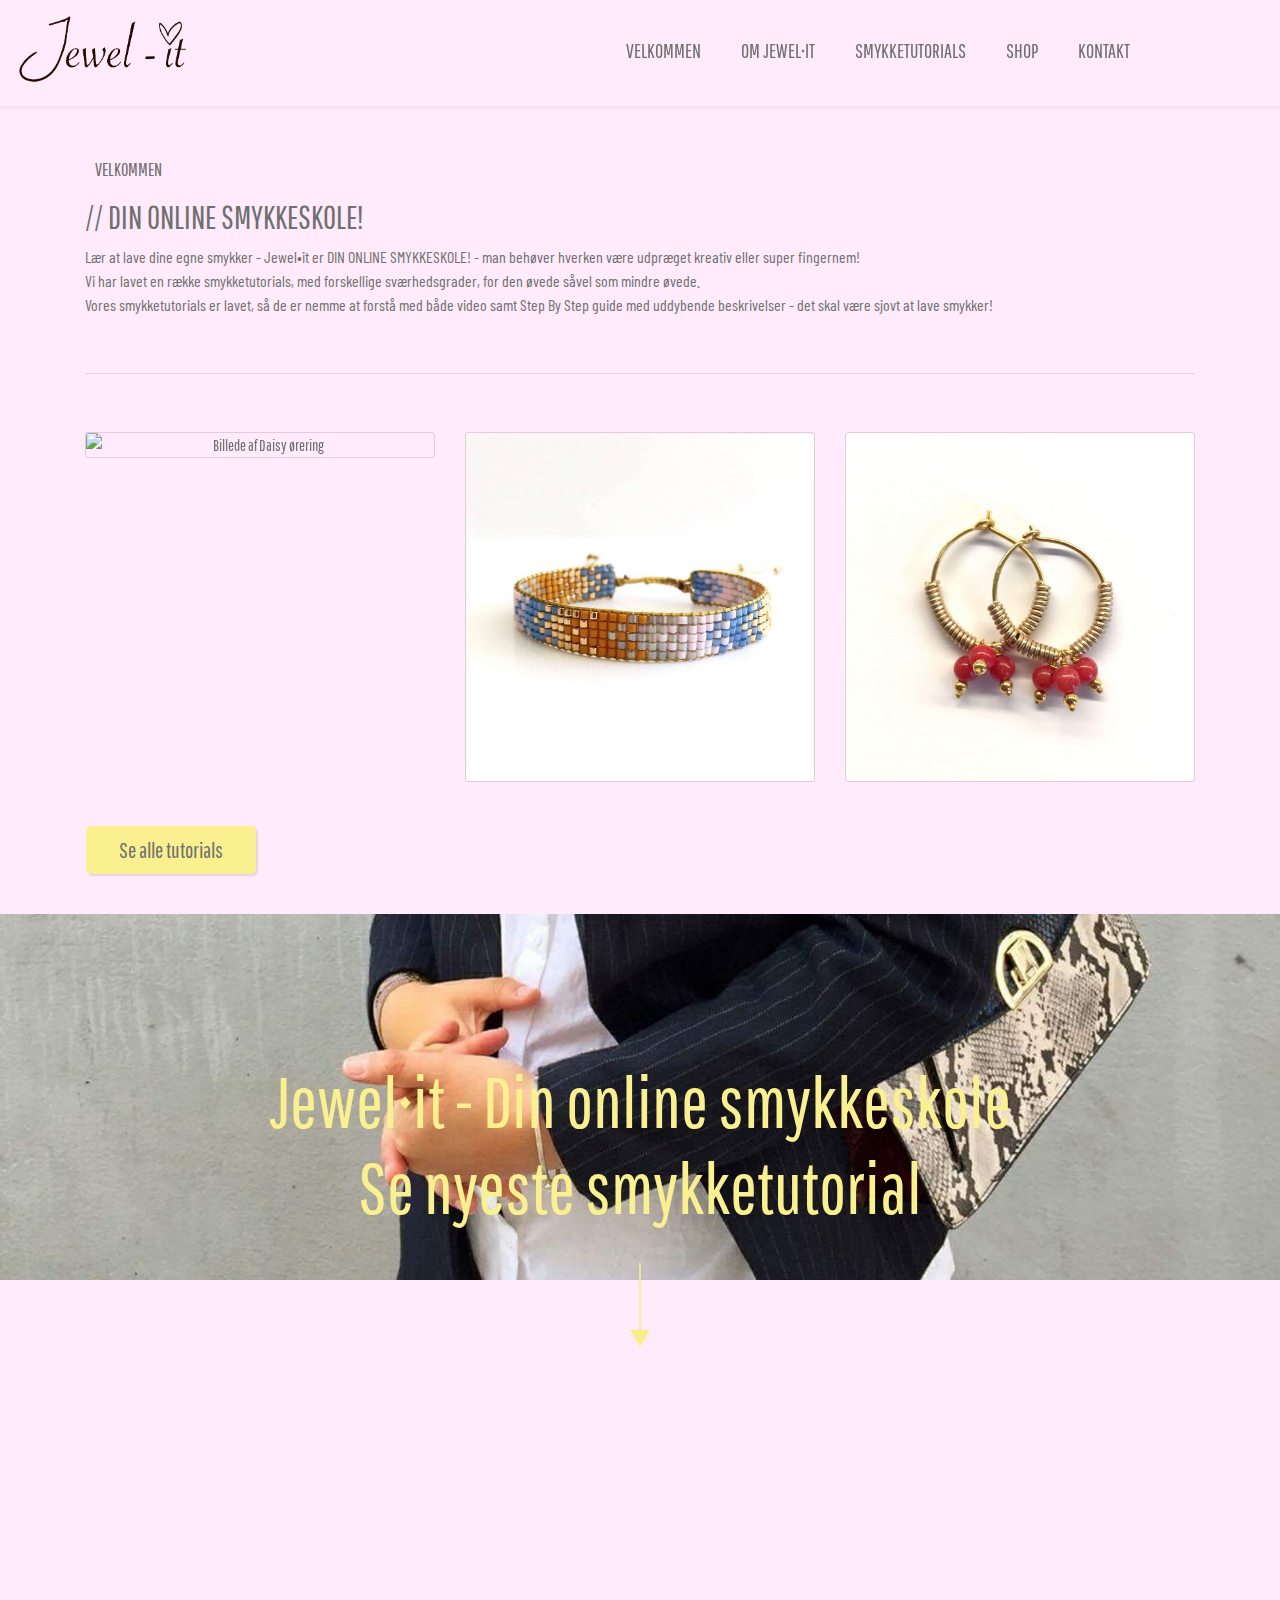
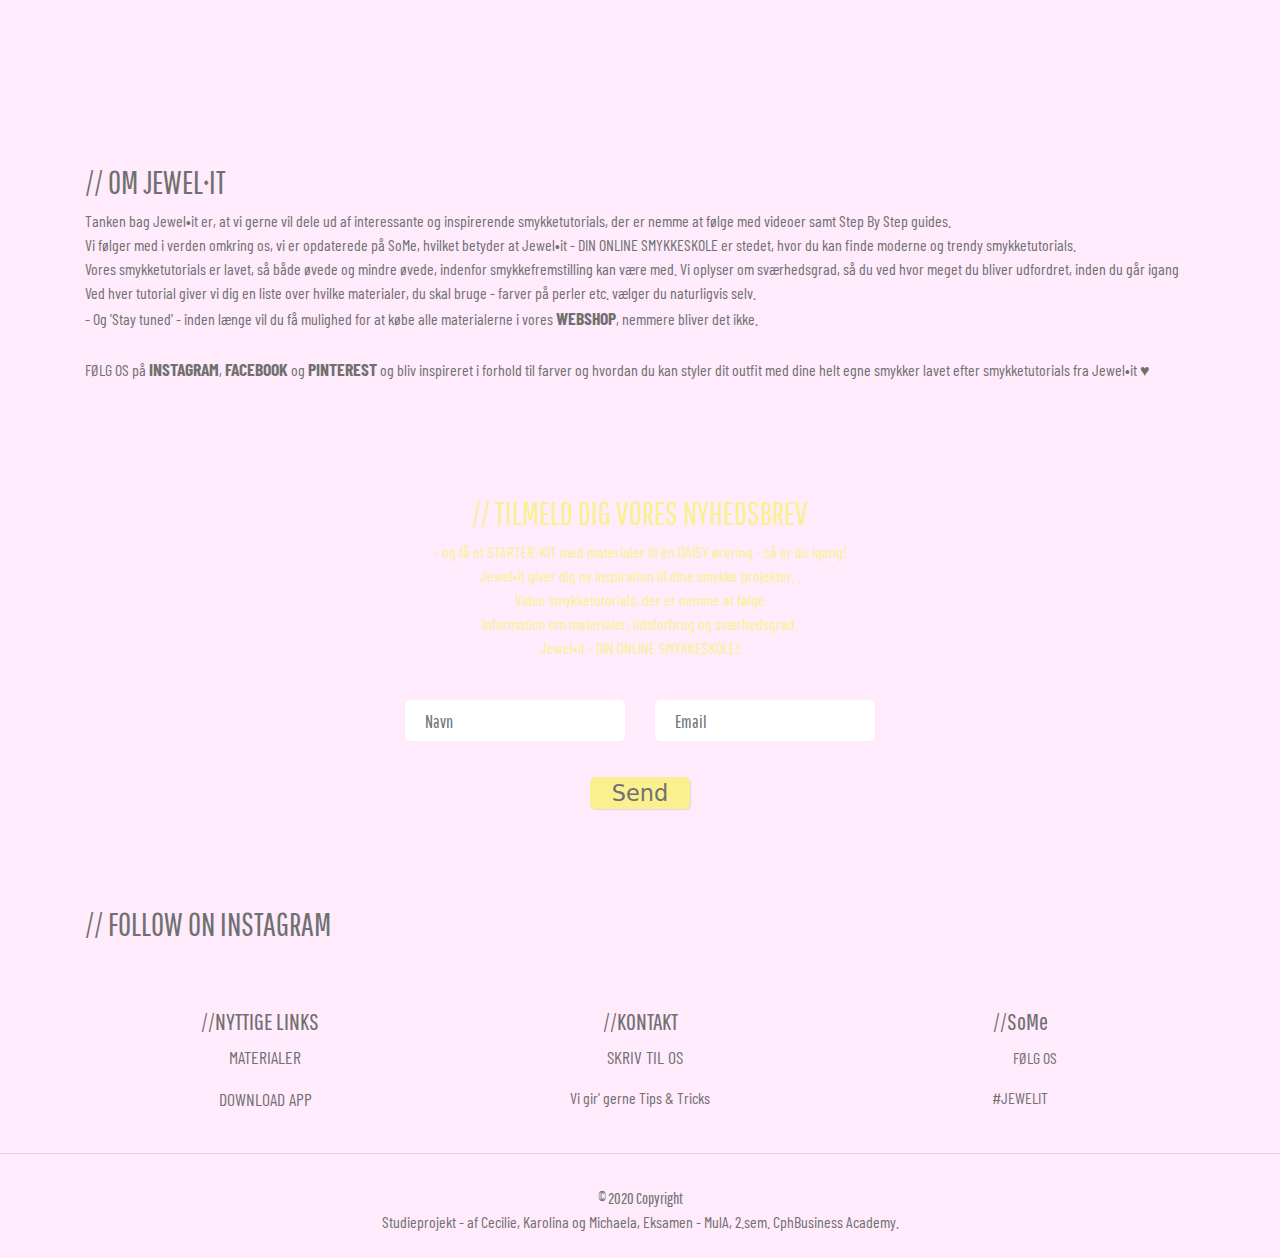
==== index.html @ 655c2e76 "billede ændring" ====
<!DOCTYPE html>
<html lang="en" dir="ltr">

<head>
  <meta charset="utf-8">
  <meta name="description" content="♥ Jewel-it er din online smykkeskole med let forståelige smykketutorials. Lær hvordan du laver de fineste Daisy perle øreringe. Video og step-by-step guide">
  <meta name="viewport" content="width=device-width, initial-scale=1.0">
  <!-- Nedenståede meta property tags har betydning for hvordan siden bliver vist ved deling på SoMe  -->
  <meta property="og:title" content="♥ Jewel•it - Din Online Smykkeskole" />
  <meta property="og:description" content="Video Smykketutorials (Inkl. Nem Step By Step Guide)" />
  <meta property="og:image" content="img/shared-img-index.png" />
  <meta property="og:url" content="https://muscharling.dk/jewelit/" />
  <!--konverterer siden fra HTTP til HTTPS hvilket er med til at SEO optimere-->
  <meta http-equiv=”Refresh” content=”0;URL=https://www.muscharling.dk/jewelit>
  <link rel="icon" href="img/favicon.png">
  <link rel="stylesheet" href="https://stackpath.bootstrapcdn.com/bootstrap/4.4.1/css/bootstrap.min.css" integrity="sha384-Vkoo8x4CGsO3+Hhxv8T/Q5PaXtkKtu6ug5TOeNV6gBiFeWPGFN9MuhOf23Q9Ifjh" crossorigin="anonymous">
  <link rel="stylesheet" href="https://use.fontawesome.com/releases/v5.7.0/css/all.css" integrity="sha384-lZN37f5QGtY3VHgisS14W3ExzMWZxybE1SJSEsQp9S+oqd12jhcu+A56Ebc1zFSJ" crossorigin="anonymous">
  <link rel="stylesheet" href="css/style.css">
  <title> ♥ Jewel•it - Din Online Smykkeskole Med Inspirerende Video Smykke Tutorials (Inkl. Step-By-Step Guide)</title>
</head>

<body>


  <!--- Nav-bar --->
  <nav class="navbar shadow-sm fixed-top navbar-light bg-light navbar-expand-lg pb-3 pt-2">
    <div class="container-fluid">
      <a href="index.html" class="navbar-brand">
        <img class="img-fluid" src="img/logo-jewelit-1.png" width="170">
      </a>
      <button class="navbar-toggler" type="button" data-toggle="collapse" data-target="#myTogglerNav" aria-controls="myTogglerNav" aria-expanded="false" aria-label="Toggle navigation">
        <span class="navbar-toggler-icon"></span>
      </button>
      <div class="collapse navbar-collapse" id="myTogglerNav">
        <div class="nav navbar-nav ml-auto mb-3">
          <li class="nav-item pr-4">
            <a class="nav-link" href="index.html">VELKOMMEN</a>
          </li>
          <li class="nav-item pr-4">
            <a class="nav-link" href="#om">OM JEWEL•IT</a>
          </li>
          <li class="nav-item pr-4">
            <a class="nav-link" href="smykketutorials.html">SMYKKETUTORIALS</a>
          </li>
          <li class="nav-item pr-4">
            <a class="nav-link" href="shop.html">SHOP</a>
          </li>
          <li class="nav-item pr-4">
            <a class="nav-link" href="kontakt.html">KONTAKT</a>
          </li>
          <li class="nav-item pr-2">
            <a class="nav-link" href="https://www.facebook.com/Jewelit-100183515049099/"><i class="fab fa-facebook-f"></i></a>
          </li>
          <li class="nav-item pr-2">
            <a class="nav-link" href="https://www.instagram.com/jewel_it.diy/" target="_blank"><i class="fab fa-instagram"></i></a>
          </li>
          <li class="nav-item pr-2">
            <a class="nav-link" href="https://www.pinterest.dk/cecilie2108/" target="_blank"><i class="fab fa-pinterest"></i></a>
          </li>
        </div><!-- navbar -->
      </div><!-- collapse -->
    </div><!-- container -->
  </nav><!-- nav -->

  <div class="container py-3">
    <!--breadcrumbs-->
    <nav aria-label="breadcrumb">
      <ol class="breadcrumb">
        <li class="breadcrumb-item active" aria-current="page"> <i class="fas fa-heart"></i>VELKOMMEN</li>
      </ol>
    </nav>
    <h1 style="color:#707070; font-size:2rem;"> // DIN ONLINE SMYKKESKOLE!</h1>
    <p>Lær at lave dine egne smykker - Jewel•it er DIN ONLINE SMYKKESKOLE! - man behøver hverken være udpræget kreativ eller super fingernem!<br> Vi har lavet en række smykketutorials, med forskellige sværhedsgrader, for den øvede såvel som mindre
      øvede.<br> Vores smykketutorials er lavet, så de er nemme at forstå med både video samt Step By Step guide med uddybende beskrivelser - det skal være sjovt at lave smykker!</p>
  </div>

  <!--slideshow-->
  <div class="container my-4">

    <hr class="my-4">

    <!--Carousel Wrapper-->
    <div id="multi-item-example" class="carousel slide carousel-multi-item" data-ride="carousel">

      <!--Controls-->
      <div class="controls-top mb-2">
        <a class="btn-floating" href="#multi-item-example" data-slide="prev"><i style="color:#cdb2da;" class="far fa-arrow-alt-circle-left fa-2x"></i></a>
        <a class="btn-floating" href="#multi-item-example" data-slide="next"><i style="color:#cdb2da;" class="far fa-arrow-alt-circle-right fa-2x"></i></a>
      </div>
      <!--/.Controls-->

      <!--Slides-->
      <div class="carousel-inner" role="listbox">

        <!--First slide-->
        <div class="carousel-item active">

          <div class="row">
            <div class="col-md-4">
              <div class="card bg-dark text-center">
                <img class="card-img" src="img/daisy.png" alt="Billede af Daisy ørering">
                <div class="card-img-overlay">
                  <a href="daisy.html" class="btn btn-link"><span class="buttonText">Daisy ørering</span></a>
                </div>
              </div>
            </div>

            <div class="col-md-4 clearfix d-none d-md-block">
              <div class="card bg-dark text-center">
                <img class="card-img" src="img/img2-1.jpg" alt="Billede af Freya armbånd">
                <div class="card-img-overlay">
                  <a class="btn btn-link"><span class="buttonText">Freya armbånd</span></a>
                </div>
              </div>
            </div>

            <div class="col-md-4 clearfix d-none d-md-block">
              <div class="card bg-dark text-center">
                <img class="card-img" src="img/img3-1.jpg" alt="Billede af Evie ørering">
                <div class="card-img-overlay">
                  <a class="btn btn-link"><span class="buttonText">Evie ørering</span></a>
                </div>
              </div>
            </div>
          </div>

        </div>
        <!--/.First slide-->

        <!--Second slide-->
        <div class="carousel-item">

          <div class="row">
            <div class="col-md-4">
              <div class="card bg-dark text-center">
                <img class="card-img" src="img/img4-1.jpg" alt="Billede af Evie ørering">
                <div class="card-img-overlay">
                  <a class="btn btn-link"><span class="buttonText">Evie ørering</span></a>
                </div>
              </div>
            </div>

            <div class="col-md-4 clearfix d-none d-md-block">
              <div class="card bg-dark text-center">
                <img class="card-img" src="img/reklame-jewelit.png" alt="Billede af Google Web Design Bannerreklame for vores app">
                <div class="card-img-overlay">
                  <a class="btn btn-link"><span class="buttonText">Jewel•it APP</span></a>
                </div>
              </div>
            </div>

            <div class="col-md-4 clearfix d-none d-md-block">
              <div class="card bg-dark text-center">
                <img class="card-img" src="img/img5-1.jpg" alt="Billede af Mia armbånd">
                <div class="card-img-overlay">
                  <a class="btn btn-link"><span class="buttonText">Mia armbånd</span></a>
                </div>
              </div>
            </div>
          </div>

        </div>
        <!--/.Second slide-->

        <!--Third slide-->
        <div class="carousel-item">

          <div class="row">
            <div class="col-md-4">
              <div class="card bg-dark text-center">
                <img class="card-img" src="img/img7-1.jpg" alt="Billede af Gilly armbånd">
                <div class="card-img-overlay">
                  <a class="btn btn-link"><span class="buttonText">Gilly armbånd</span></a>
                </div>
              </div>
            </div>

            <div class="col-md-4 clearfix d-none d-md-block">
              <div class="card bg-dark text-center">
                <img class="card-img" src="img/img8-1.jpg" alt="Billede af Jade ørering">
                <div class="card-img-overlay">
                  <a class="btn btn-link"><span class="buttonText">Jade ørering</span></a>
                </div>
              </div>
            </div>

            <div class="col-md-4 clearfix d-none d-md-block">
              <div class="card bg-dark text-center">
                <img class="card-img" src="img/img9-1.jpg" alt="Billede af Vega ørering">
                <div class="card-img-overlay">
                  <a class="btn btn-link"><span class="buttonText">Vega ørering</span></a>
                </div>
              </div>
            </div>
          </div>
        </div>
        <!--/.Third slide-->
      </div>
      <!--/.Slides-->
    </div>
    <!--/.Carousel Wrapper-->
  </div>

  <!--Se alle tutorials knap-->
  <div class="container my-4 pb-3">
    <div class="row">
      <a class="button ml-3" href="smykketutorials.html">Se alle tutorials</a>
    </div>
  </div>

  <!--fixed image med parallax-scroll og overlay tekst-->
  <div id="parallax-image">
    <section>
      <div class="parallax-one pb-5">
        <div class="text-center">
          <br>
          <br>
          <br>
          <br>
          <br>
          <br>

          <h2 class="display-3" style="color: #faf08f;">Jewel•it - Din online smykkeskole<br> Se nyeste smykketutorial</h2>

          <br>
          <img class="img-fluid mx-auto d-block" src="img/pil.png" width="20" alt="pil til nyeste smykketutorial" />
        </div>
      </div>
    </section>
  </div>

  <!--Lær at lave Daisy øreringe slide-in sektion-->
  <div class="container-fluid" data-aos="fade-right" data-aos-duration="2000" style="background:#cdb2da;">
    <div class="container" style="max-width: 1000px;">
      <div class="row">
        <div class="col-md-6">
          <img class="img-fluid mx-auto d-block" src="img/img1-1.png" alt="Daisy Ørering">
        </div>
        <div class="col-sm-6 text-center mx-auto pb-5 pt-2">
          <h2 class="header mt-5 ">// LÆR AT LAVE DAISY-ØRERINGE</h2>
          <p style="color: #faf08f;">Komplet liste over hvilke materialer du skal bruge <br>
            Inspirerende og overskuelige smykketutorials<br>
            Video + uddybende beskrivelser<br>
            Jewel•it - DIN ONLINE SMYKKESKOLE!
          </p>
          <a class="button2 mb-5" href="daisy.html">Se mere</a>
        </div>
      </div>
    </div>
  </div>

  <!-- Om Jewel-it-->
  <div class="container pt-5 pb-5">
    <a id="om"></a>
    <h2 style="color:#707070;"> // OM JEWEL•IT</h2>
    <p>Tanken bag Jewel•it er, at vi gerne vil dele ud af interessante og inspirerende smykketutorials, der er nemme at følge med videoer samt Step By Step guides. <br>Vi følger med i verden omkring os, vi er opdaterede på SoMe, hvilket betyder at
      Jewel•it - DIN ONLINE SMYKKESKOLE er stedet, hvor du kan finde moderne og trendy smykketutorials. <br> Vores smykketutorials er lavet, så både øvede og mindre øvede, indenfor smykkefremstilling kan være med. Vi oplyser om sværhedsgrad, så du
      ved hvor meget du bliver udfordret, inden du går igang <br> Ved hver tutorial giver vi dig en liste over hvilke materialer, du skal bruge - farver på perler etc. vælger du naturligvis selv. <br>- Og
      'Stay tuned' - inden længe vil du få mulighed for at købe alle materialerne i vores <a class="font-weight-bold" href="shop.html">WEBSHOP</a>, nemmere bliver det ikke.<br> <br> FØLG OS på <a class="font-weight-bold"
        href="https://www.instagram.com/jewel_it.diy/" target="_blank">INSTAGRAM</a>, <a class="font-weight-bold" href="https://www.facebook.com/Jewelit-100183515049099/" target="_blank">FACEBOOK</a> og <a class="font-weight-bold"
        href="https://www.pinterest.dk/cecilie2108/" target="_blank">PINTEREST</a> og bliv inspireret i forhold til
      farver og hvordan du kan styler dit outfit med dine helt egne smykker lavet efter smykketutorials fra Jewel•it ♥</p>
  </div>

  <!--sign up nyhedsbrev-->
  <!--fixed image med parallax-scroll og overlay tekst-->
  <a id="nyhedsbrev"></a>
  <div id="parallax-image2">
    <section>
      <div class="parallax-two pb-5">
        <div class="text-center mt-5">
          <h2>// TILMELD DIG VORES NYHEDSBREV</h2>
          <p style="color: #faf08f;"> - og få et STARTER-KIT med materialer til én DAISY ørering - så er du igang!<br>
            Jewel•it giver dig ny inspiration til dine smykke projekter. . <br> Video smykketutorials, der er nemme at følge<br> Information om materialer, tidsforbrug og sværhedsgrad.<br>
            Jewel•it - DIN ONLINE SMYKKESKOLE!<br>
            <i class="fas fa-heart"></i> </p>
          <div class="container text-center">
            <form action="/thanks-signup.html" class="needs-validation" novalidate>
              <div class="container" style="max-width:500px;">
                <div class="row">
                  <div class="col-lg text-center">
                    <div class="form-group">
                      <input type="text" class="form-control" id="uname" placeholder="Navn" name="uname" required>
                      <div class="valid-feedback">Tak for det.</div>
                      <div class="invalid-feedback">Udfyld venligst dette felt.</div>
                    </div>
                  </div>
                  <div class="col-lg text-center">
                    <div class="form-group">
                      <input type="email" class="form-control" id="email" placeholder="Email" name="email" required>
                      <div class="valid-feedback">Tak for det.</div>
                      <div class="invalid-feedback">Udfyld venligst dette felt..</div>
                    </div>
                  </div>
                </div>
              </div>
              <button type="submit" class="btn-without-border">Send</button>
            </form>
          </div>
        </div>
      </div>
    </section>
  </div>

  <!--Instagram-feed-->
  <div class="container mt-5 pb-2">
    <h2 style="color:#707070;"> // FOLLOW ON INSTAGRAM</h2>
  </div>
  <div class="container" data-aos="zoom-in" data-aos-duration="1800" data-aos-easing="ease-in-out-cubic">
    <div class="row">
      <script src="https://apps.elfsight.com/p/platform.js" defer></script>
      <div class="elfsight-app-4ac6ed47-601e-4c84-a397-964bd5935103 pl-3"></div>
    </div>
  </div>

  <!--Nyttige links - footer-->
  <div class="container mt-5 text-center">
    <div class="row">
      <div class="col-sm">
        <h4>//NYTTIGE LINKS</h4>
        <p><a href="#"><i class="fas fa-cut"></i> MATERIALER </a></p>
        <p><a href="#"><i class="fas fa-mobile-alt"></i> DOWNLOAD APP </a></p>
      </div>
      <div class="col-sm">
        <h4>//KONTAKT</h4>
        <p><a href="kontakt.html"><i class="far fa-envelope"></i> SKRIV TIL OS</a></p>
        <p>Vi gir' gerne Tips & Tricks</p>
      </div>
      <div class="col-sm">
        <h4>//SoMe</h4>
        <p><a href="https://www.facebook.com/Jewelit-100183515049099/" target="_blank"><i class="fab fa-facebook-f"></i></a><a href="https://www.instagram.com/jewel_it.diy/" target="_blank"><i class="fab fa-instagram"></i></a><a
            href="https://www.pinterest.dk/cecilie2108/"><i class="fab fa-pinterest"></i></a>FØLG OS
        </p>
        <p>#JEWELIT</p>
      </div>
    </div>
  </div>
  <hr class="my-4">
  <!-- Copyright - footer -->

  <footer>
    <div class="footer-copyright text-center py-2">© 2020 Copyright
      <p>Studieprojekt - af Cecilie, Karolina og Michaela, Eksamen - MulA, 2.sem. CphBusiness Academy. </p>
    </div>
    </div>
  </footer>

  <!-- sroll to top knap-->
  <button onclick="topFunction()" id="myBtn"><i class="fa fa-chevron-up"></i></button>

  <!-- Optional JavaScript -->
  <!-- jQuery first, then Popper.js, then Bootstrap JS -->
  <script src="https://code.jquery.com/jquery-3.4.1.slim.min.js" integrity="sha384-J6qa4849blE2+poT4WnyKhv5vZF5SrPo0iEjwBvKU7imGFAV0wwj1yYfoRSJoZ+n" crossorigin="anonymous"></script>
  <script src="https://cdn.jsdelivr.net/npm/popper.js@1.16.0/dist/umd/popper.min.js" integrity="sha384-Q6E9RHvbIyZFJoft+2mJbHaEWldlvI9IOYy5n3zV9zzTtmI3UksdQRVvoxMfooAo" crossorigin="anonymous"></script>
  <script src="https://stackpath.bootstrapcdn.com/bootstrap/4.4.1/js/bootstrap.min.js" integrity="sha384-wfSDF2E50Y2D1uUdj0O3uMBJnjuUD4Ih7YwaYd1iqfktj0Uod8GCExl3Og8ifwB6" crossorigin="anonymous"></script>
  <script src="https://unpkg.com/aos@next/dist/aos.js"></script>
  <script src="js/jewel-it.js"></script>

</body>

</html>
---- css/style.css ----
/* Import af andre stylesheets - så alle stylesheets samles under et*/

/*aos animation*/
@import url('https://unpkg.com/aos@next/dist/aos.css');
/* Google fonts */
@import url('https://fonts.googleapis.com/css2?family=Pathway+Gothic+One&display=swap');
@import url('https://fonts.googleapis.com/css2?family=Barlow+Condensed:wght@300&display=swap');

/*mit primære mobile-first stylesheet*/
@import 'main.css';

/*stylesheet til css media queries*/
@import 'mediaqueries.css';

/*stylesheet til css carousel
@import 'carousel.css';*/
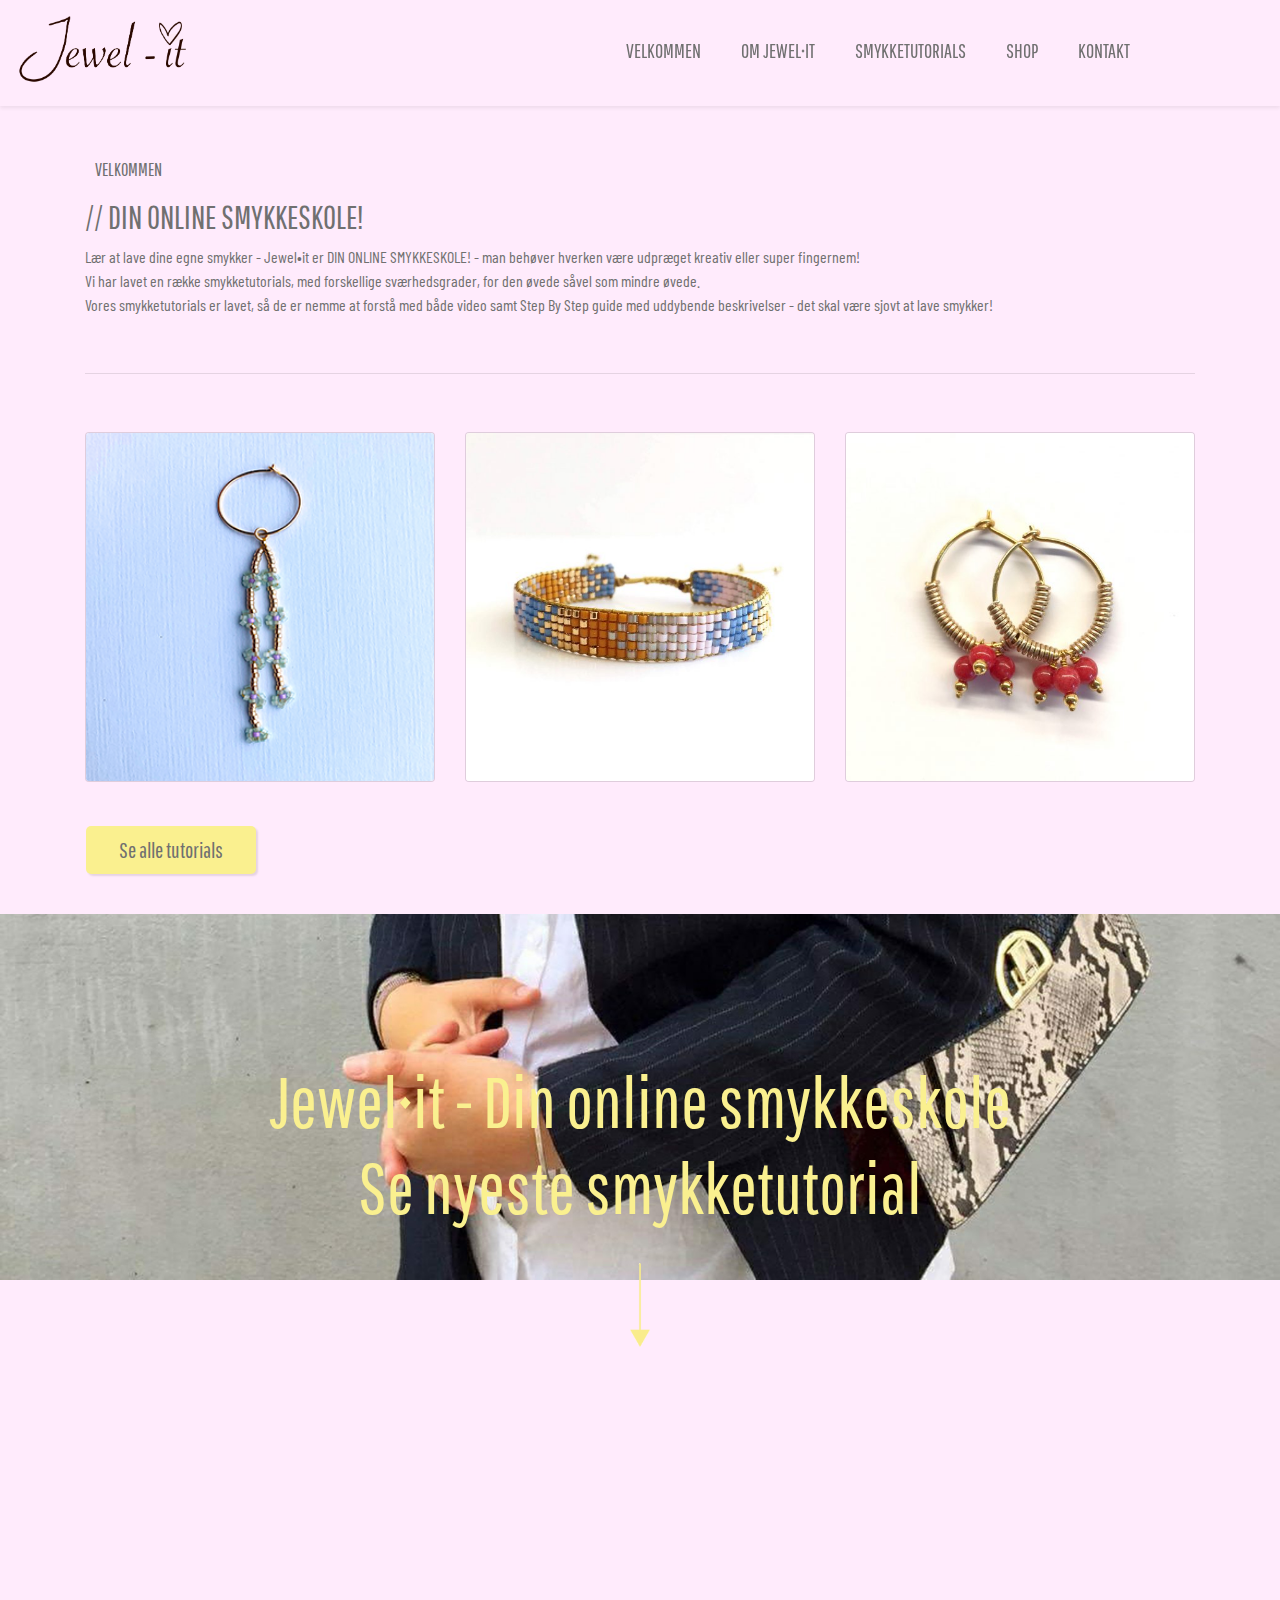
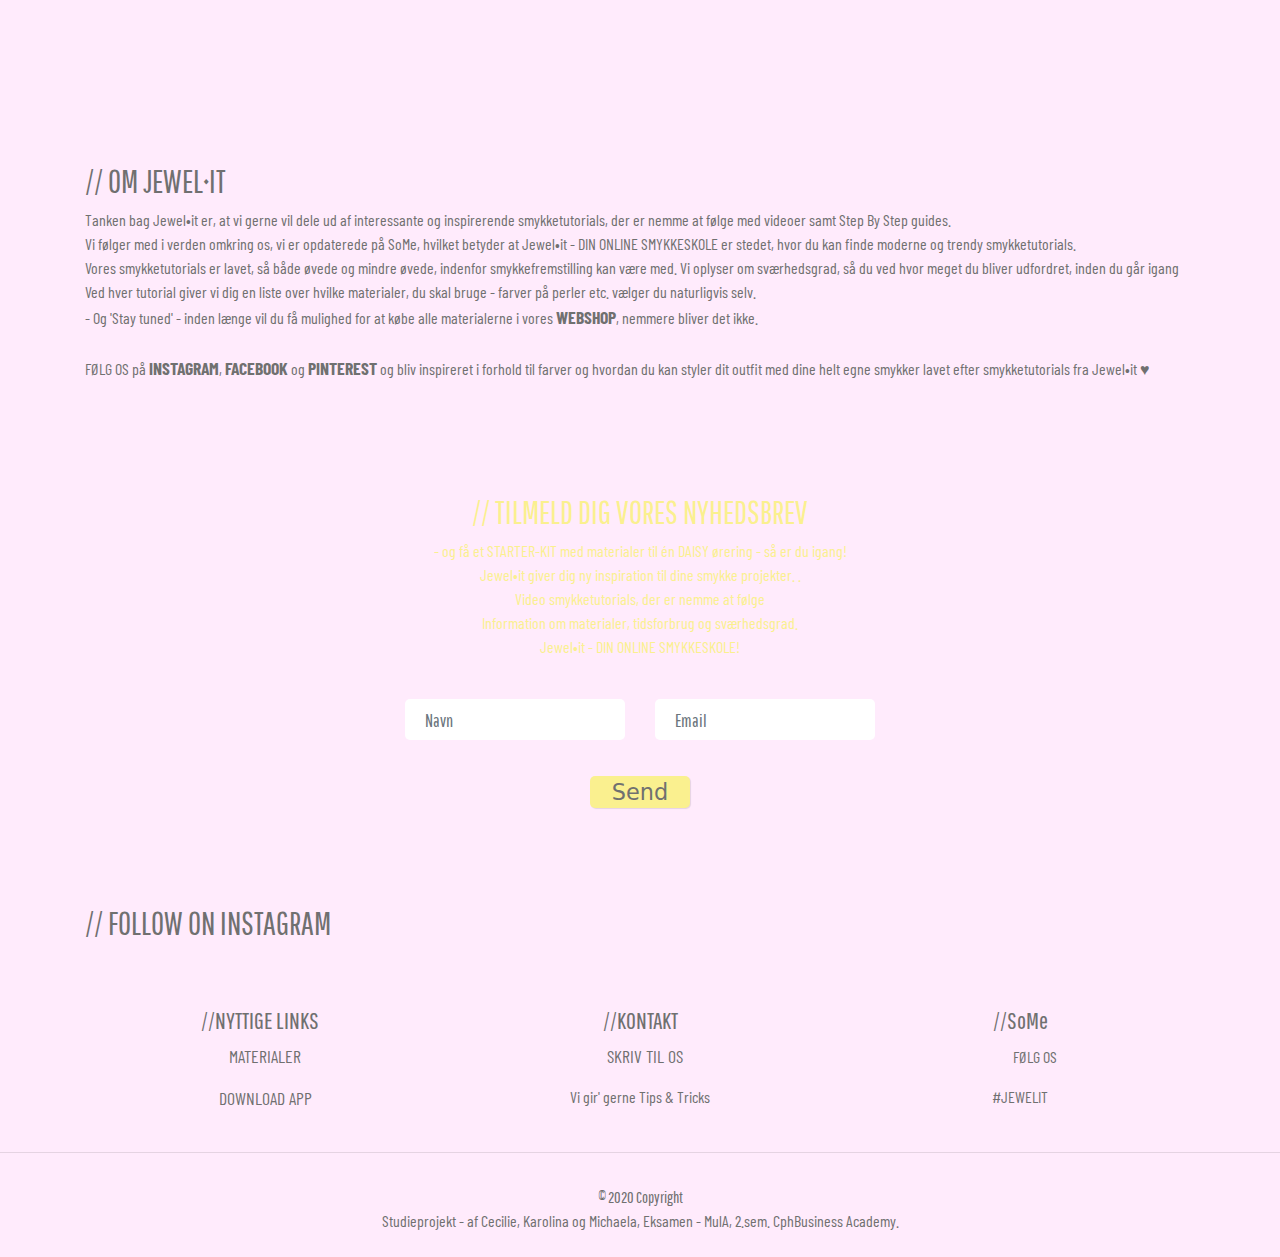
==== commit 91735c30: "daisy ørering ændring" ====
--- a/index.html
+++ b/index.html
@@ -234,7 +234,7 @@
     <div class="container" style="max-width: 1000px;">
       <div class="row">
         <div class="col-md-6">
-          <img class="img-fluid mx-auto d-block" src="img/img1-1.png" alt="Daisy Ørering">
+          <img class="img-fluid mx-auto d-block" src="img/daisy.png" alt="Daisy Ørering">
         </div>
         <div class="col-sm-6 text-center mx-auto pb-5 pt-2">
           <h2 class="header mt-5 ">// LÆR AT LAVE DAISY-ØRERINGE</h2>
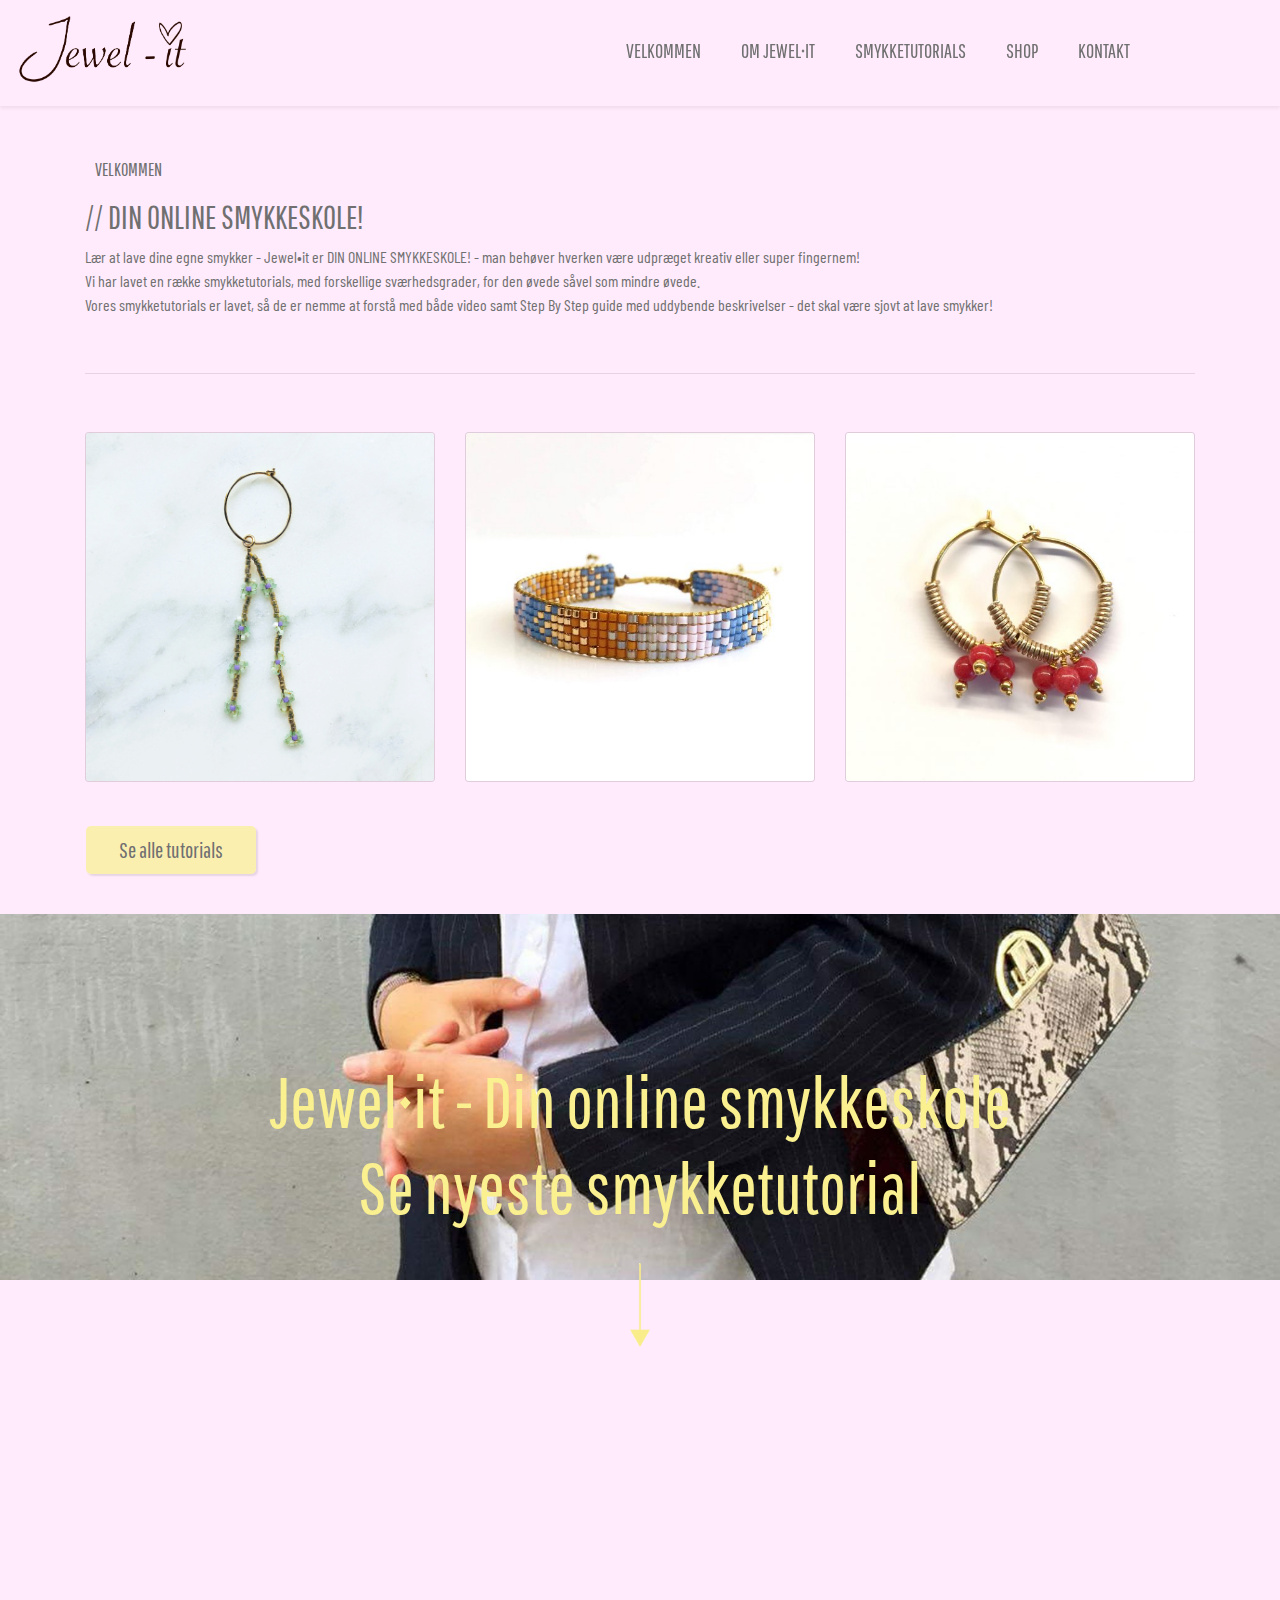
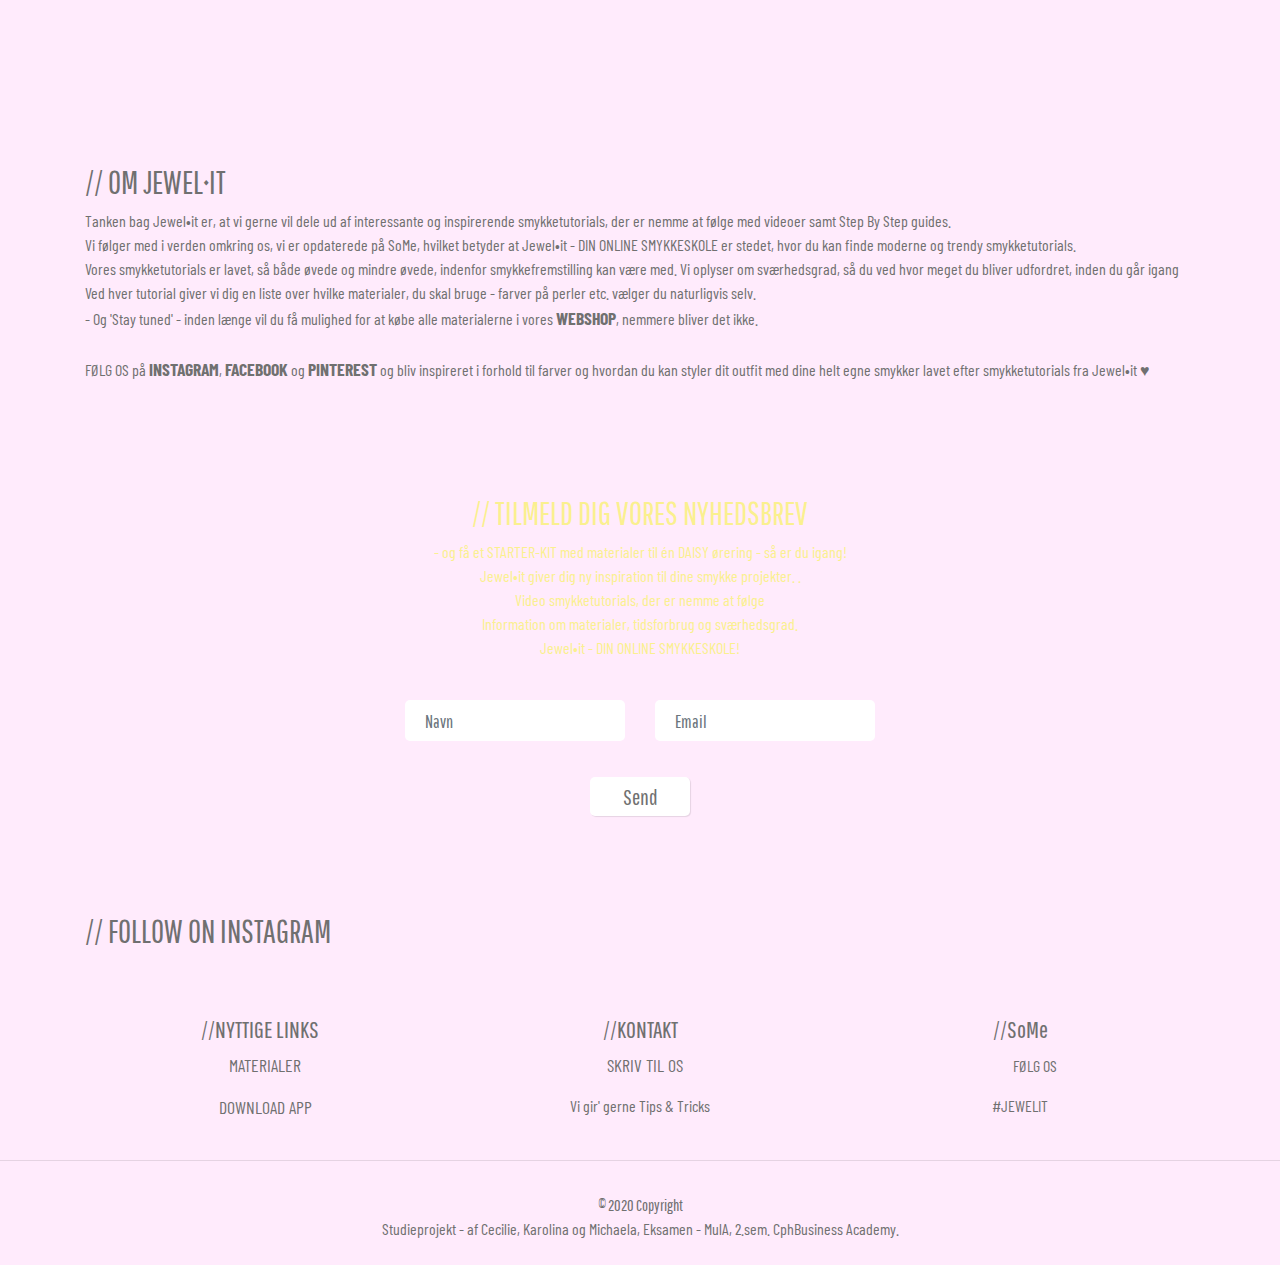
==== commit 04e65156: "diverse ændringer" ====
--- a/index.html
+++ b/index.html
@@ -98,7 +98,7 @@
           <div class="row">
             <div class="col-md-4">
               <div class="card bg-dark text-center">
-                <img class="card-img" src="img/daisy.png" alt="Billede af Daisy ørering">
+                <img class="card-img" src="img/daisy3.png" alt="Billede af Daisy ørering">
                 <div class="card-img-overlay">
                   <a href="daisy.html" class="btn btn-link"><span class="buttonText">Daisy ørering</span></a>
                 </div>
@@ -144,7 +144,7 @@
               <div class="card bg-dark text-center">
                 <img class="card-img" src="img/reklame-jewelit.png" alt="Billede af Google Web Design Bannerreklame for vores app">
                 <div class="card-img-overlay">
-                  <a class="btn btn-link"><span class="buttonText">Jewel•it APP</span></a>
+                  <a href="index.html#nyttige-links" class="btn btn-link"><span class="buttonText">Jewel•it APP</span></a>
                 </div>
               </div>
             </div>
@@ -234,7 +234,7 @@
     <div class="container" style="max-width: 1000px;">
       <div class="row">
         <div class="col-md-6">
-          <img class="img-fluid mx-auto d-block" src="img/daisy.png" alt="Daisy Ørering">
+          <img class="img-fluid mx-auto d-block" src="img/daisy3.png" width="320" alt="Daisy Ørering">
         </div>
         <div class="col-sm-6 text-center mx-auto pb-5 pt-2">
           <h2 class="header mt-5 ">// LÆR AT LAVE DAISY-ØRERINGE</h2>
@@ -314,6 +314,7 @@
   </div>
 
   <!--Nyttige links - footer-->
+  <a id="nyttige-links"></a>
   <div class="container mt-5 text-center">
     <div class="row">
       <div class="col-sm">
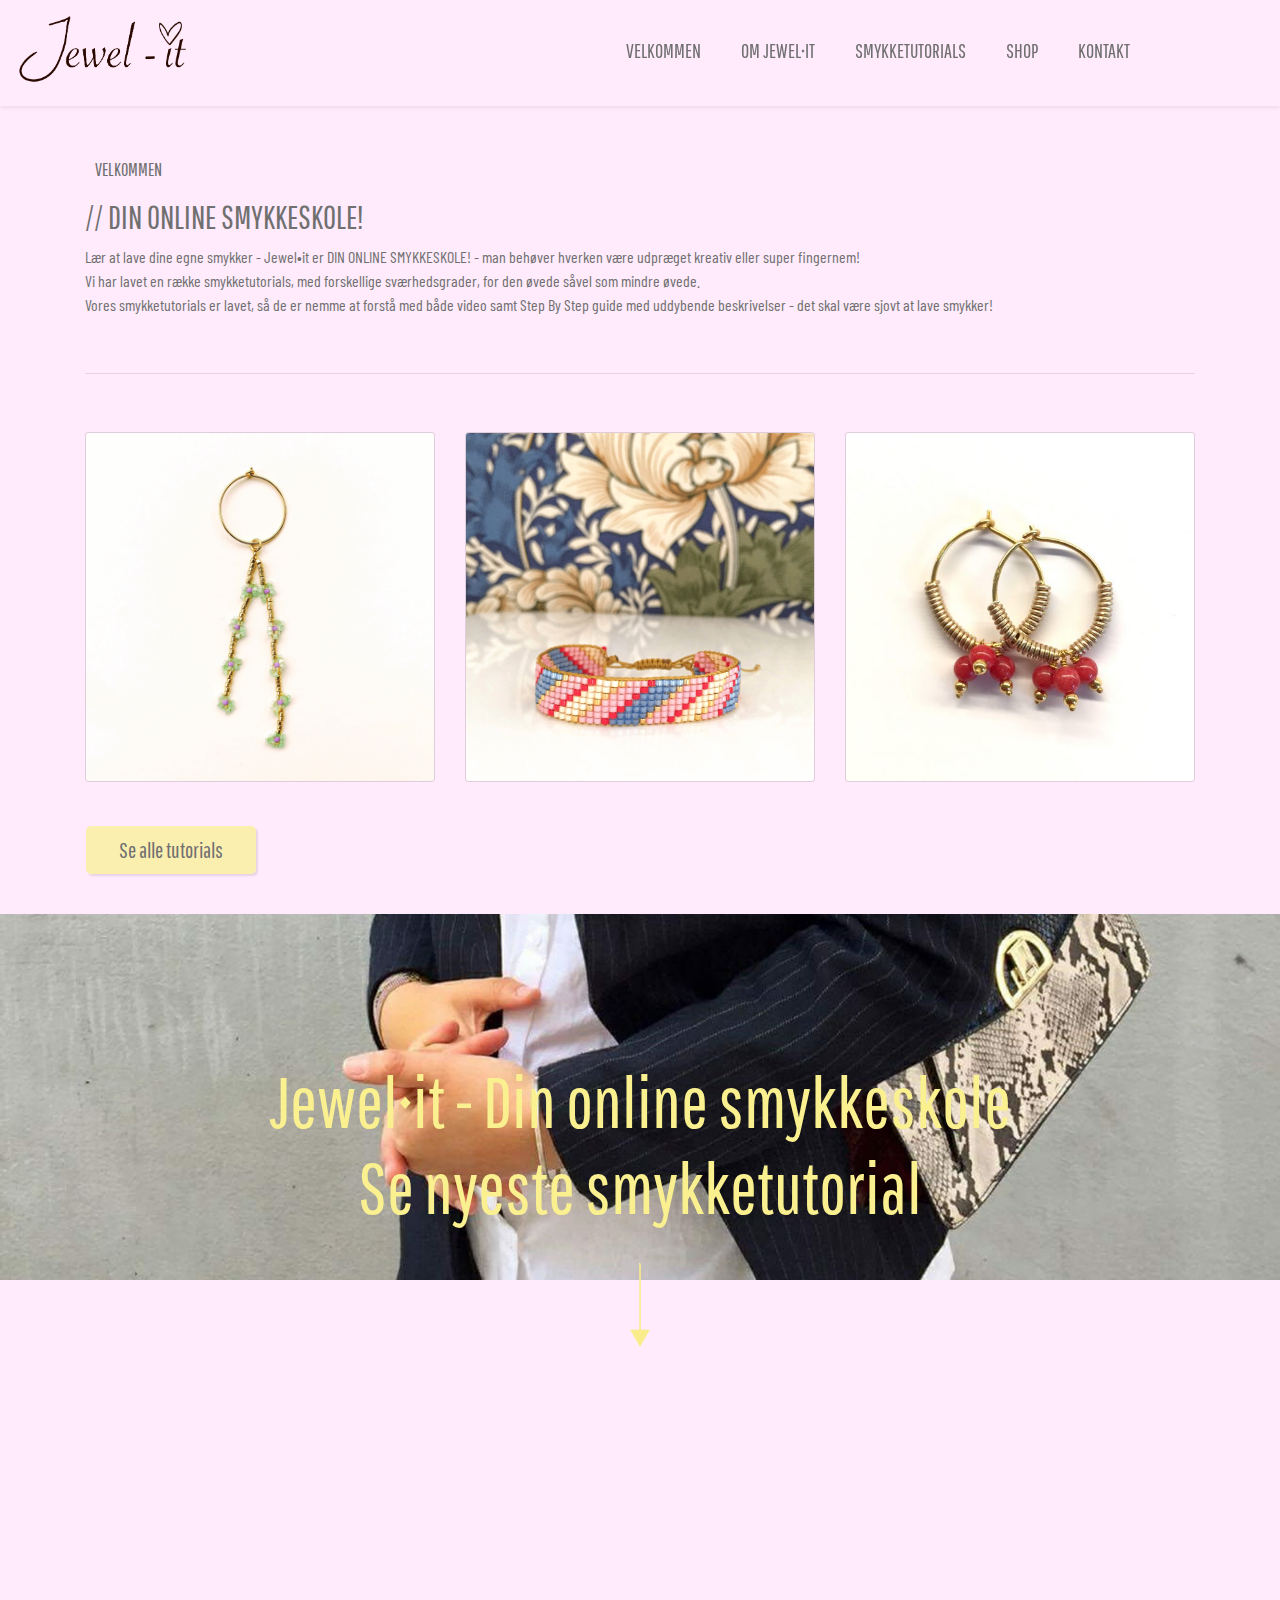
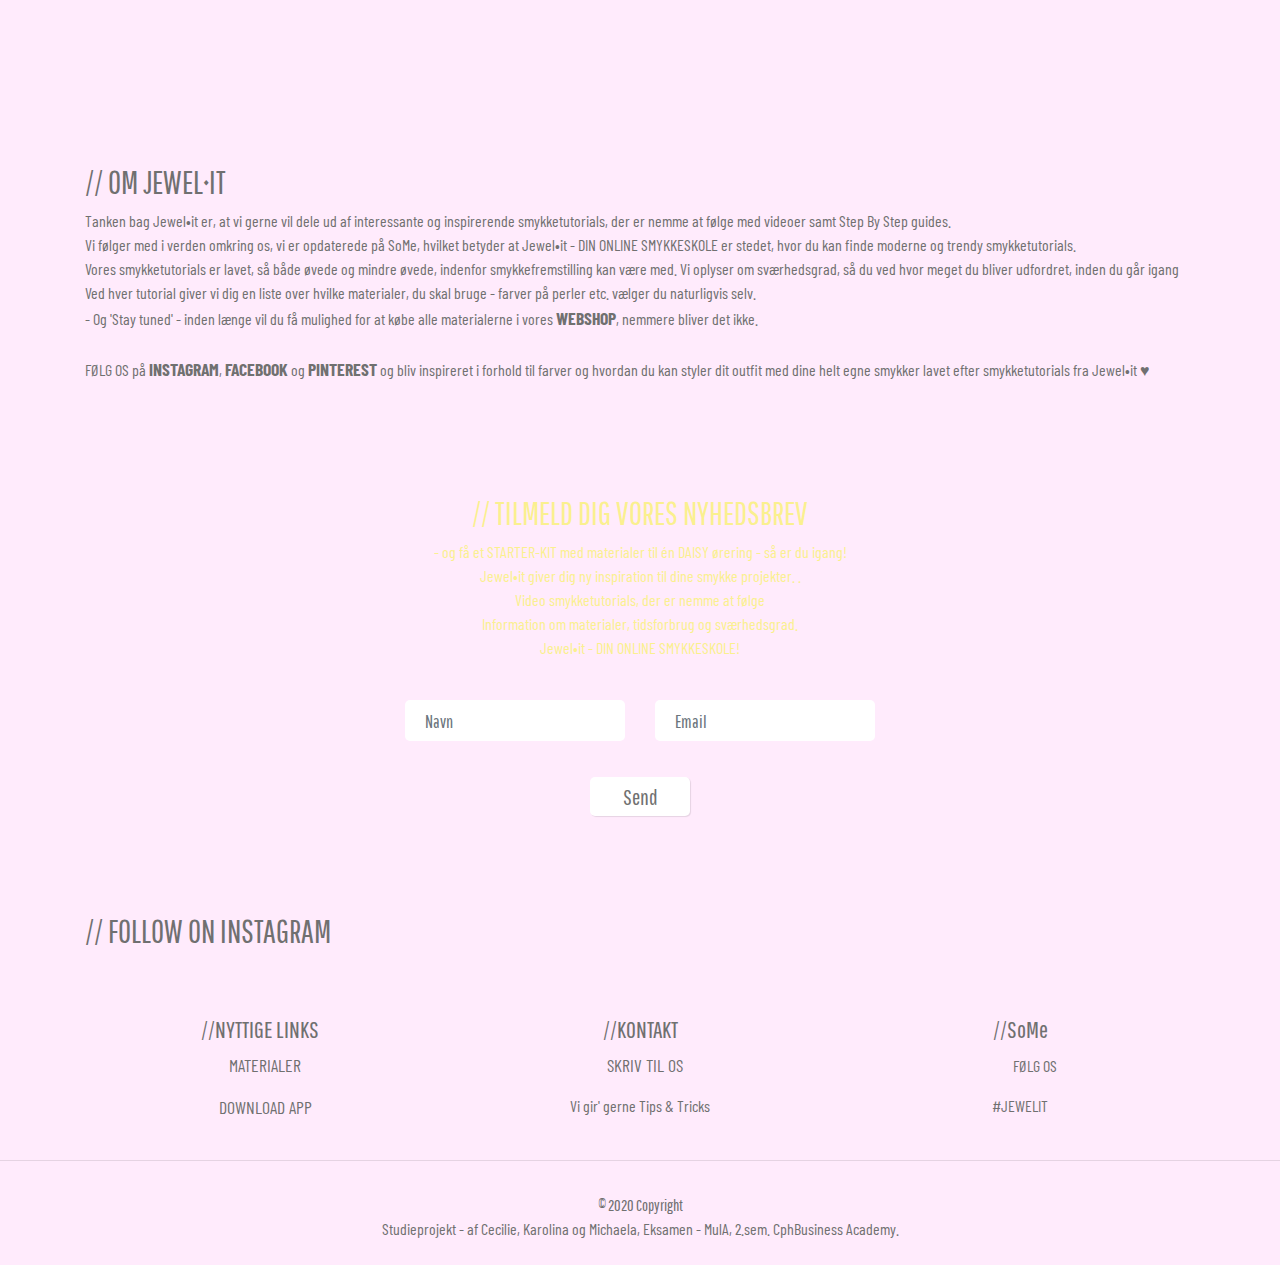
==== commit b052bfcd: "freya" ====
--- a/index.html
+++ b/index.html
@@ -3,7 +3,7 @@
 
 <head>
   <meta charset="utf-8">
-  <meta name="description" content="♥ Jewel-it er din online smykkeskole med let forståelige smykketutorials. Lær hvordan du laver de fineste Daisy perle øreringe. Video og step-by-step guide">
+  <meta name="description" content="Jewel-it er din online smykkeskole med let forståelige smykketutorials. Lær hvordan du laver de fineste Daisy perle øreringe. Video og step-by-step guide">
   <meta name="viewport" content="width=device-width, initial-scale=1.0">
   <!-- Nedenståede meta property tags har betydning for hvordan siden bliver vist ved deling på SoMe  -->
   <meta property="og:title" content="♥ Jewel•it - Din Online Smykkeskole" />
@@ -16,7 +16,7 @@
   <link rel="stylesheet" href="https://stackpath.bootstrapcdn.com/bootstrap/4.4.1/css/bootstrap.min.css" integrity="sha384-Vkoo8x4CGsO3+Hhxv8T/Q5PaXtkKtu6ug5TOeNV6gBiFeWPGFN9MuhOf23Q9Ifjh" crossorigin="anonymous">
   <link rel="stylesheet" href="https://use.fontawesome.com/releases/v5.7.0/css/all.css" integrity="sha384-lZN37f5QGtY3VHgisS14W3ExzMWZxybE1SJSEsQp9S+oqd12jhcu+A56Ebc1zFSJ" crossorigin="anonymous">
   <link rel="stylesheet" href="css/style.css">
-  <title> ♥ Jewel•it - Din Online Smykkeskole Med Inspirerende Video Smykke Tutorials (Inkl. Step-By-Step Guide)</title>
+  <title> ♥ Jewel•it - Din Online Smykkeskole Med Inspirerende Video Smykketutorials (Inkl. Step By Step Guide)</title>
 </head>
 
 <body>
@@ -98,7 +98,7 @@
           <div class="row">
             <div class="col-md-4">
               <div class="card bg-dark text-center">
-                <img class="card-img" src="img/daisy3.png" alt="Billede af Daisy ørering">
+                <img class="card-img" src="img/daisy5.png" alt="Billede af Daisy ørering">
                 <div class="card-img-overlay">
                   <a href="daisy.html" class="btn btn-link"><span class="buttonText">Daisy ørering</span></a>
                 </div>
@@ -107,7 +107,7 @@
 
             <div class="col-md-4 clearfix d-none d-md-block">
               <div class="card bg-dark text-center">
-                <img class="card-img" src="img/img2-1.jpg" alt="Billede af Freya armbånd">
+                <img class="card-img" src="img/freya.png" alt="Billede af Freya armbånd">
                 <div class="card-img-overlay">
                   <a class="btn btn-link"><span class="buttonText">Freya armbånd</span></a>
                 </div>
@@ -234,7 +234,7 @@
     <div class="container" style="max-width: 1000px;">
       <div class="row">
         <div class="col-md-6">
-          <img class="img-fluid mx-auto d-block" src="img/daisy3.png" width="320" alt="Daisy Ørering">
+          <img class="img-fluid mx-auto d-block" src="img/daisy5.png" width="320" alt="Daisy Ørering">
         </div>
         <div class="col-sm-6 text-center mx-auto pb-5 pt-2">
           <h2 class="header mt-5 ">// LÆR AT LAVE DAISY-ØRERINGE</h2>
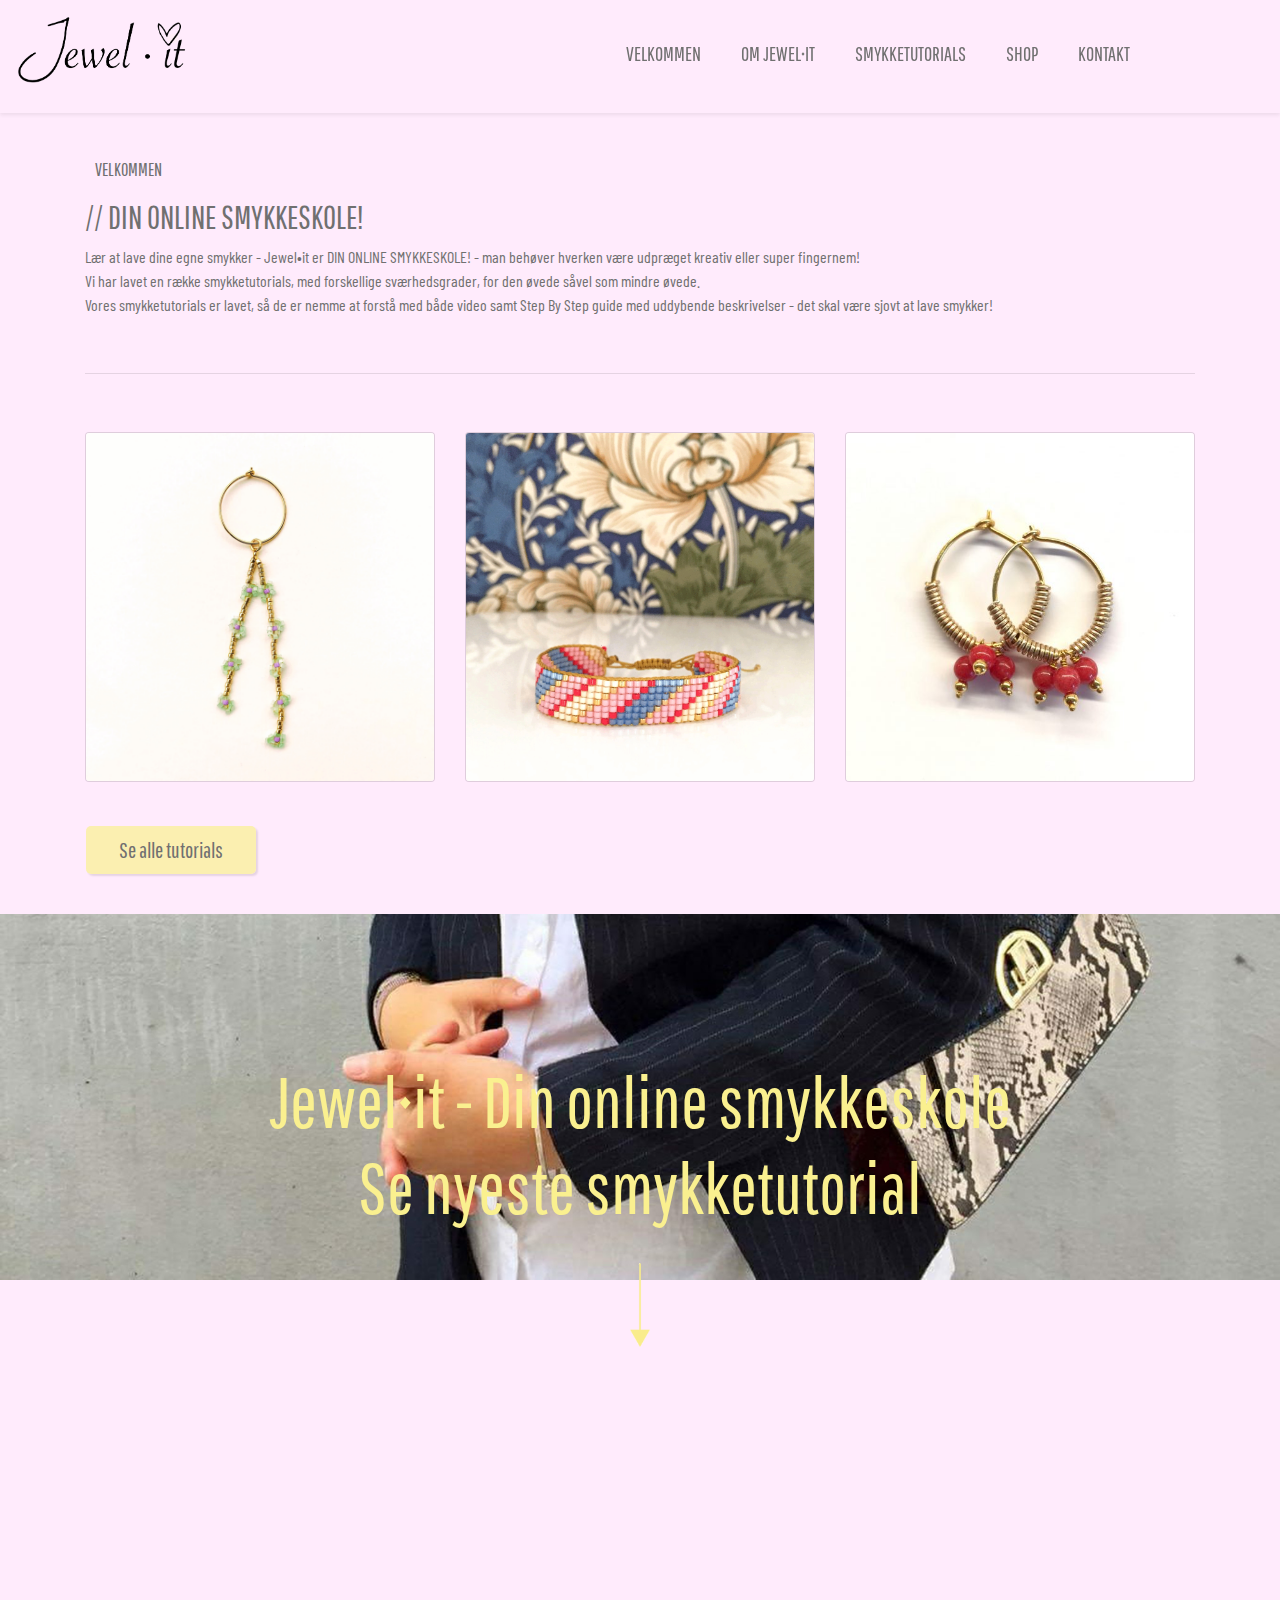
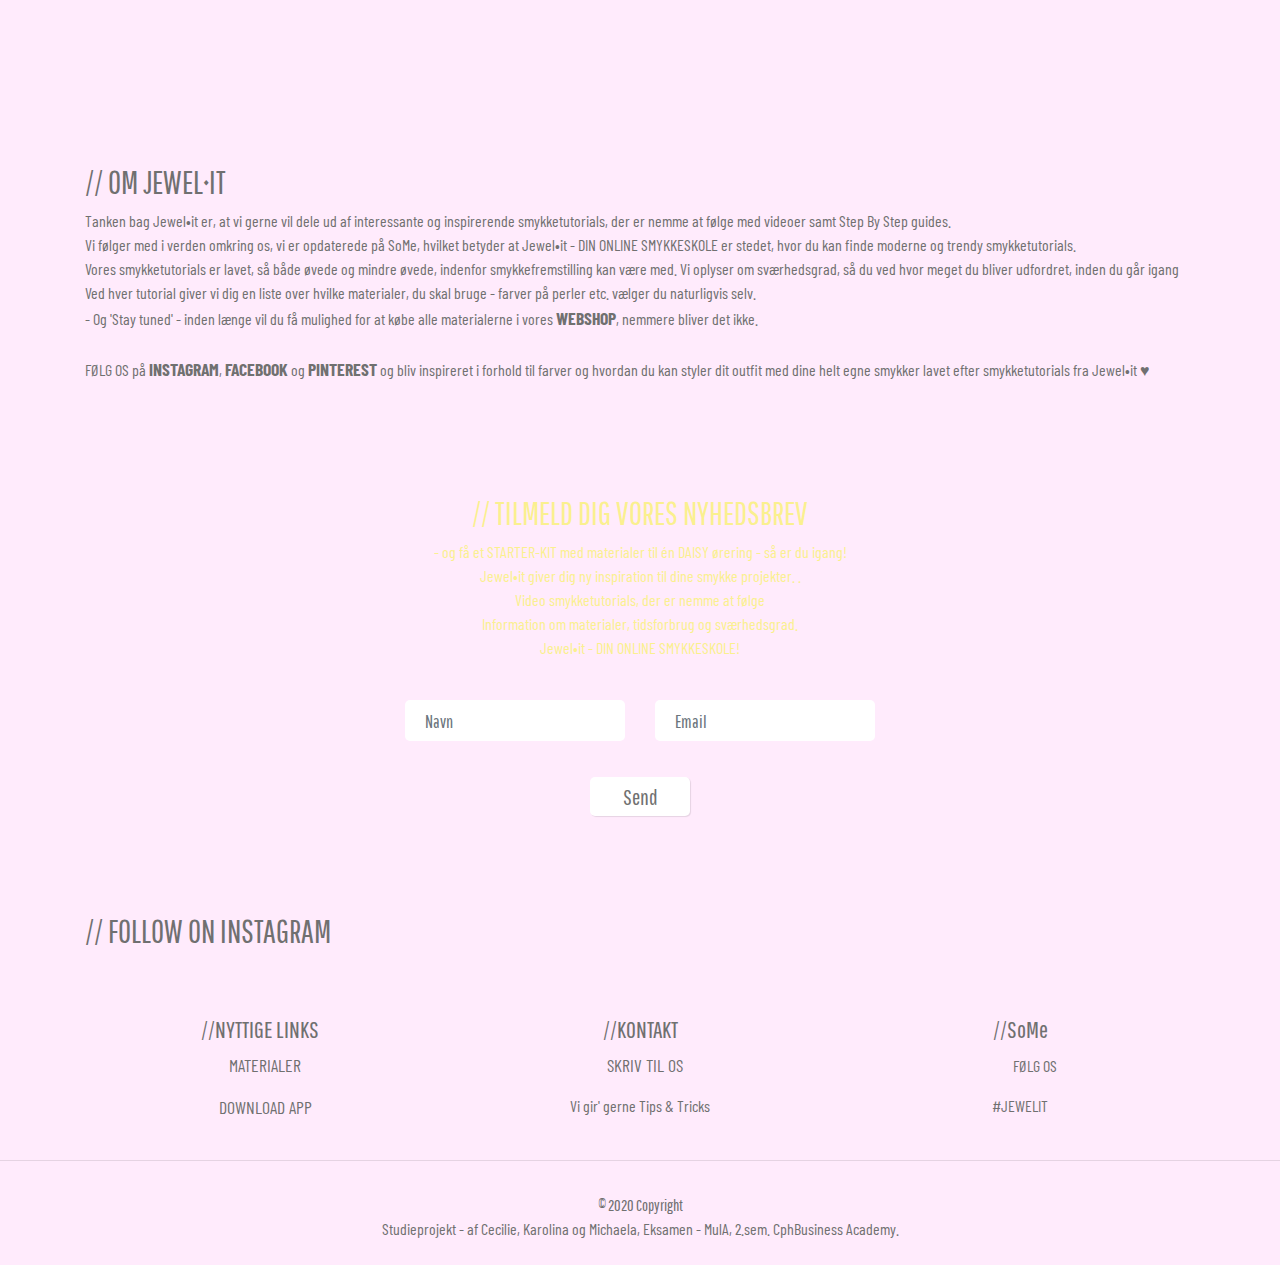
==== commit 568dc92b: "ændret logo på alle sider" ====
--- a/index.html
+++ b/index.html
@@ -26,7 +26,7 @@
   <nav class="navbar shadow-sm fixed-top navbar-light bg-light navbar-expand-lg pb-3 pt-2">
     <div class="container-fluid">
       <a href="index.html" class="navbar-brand">
-        <img class="img-fluid" src="img/logo-jewelit-1.png" width="170">
+        <img class="img-fluid" src="img/logo-jewelit.png" width="170">
       </a>
       <button class="navbar-toggler" type="button" data-toggle="collapse" data-target="#myTogglerNav" aria-controls="myTogglerNav" aria-expanded="false" aria-label="Toggle navigation">
         <span class="navbar-toggler-icon"></span>
--- a/css/style.css
+++ b/css/style.css
@@ -11,6 +11,3 @@
 
 /*stylesheet til css media queries*/
 @import 'mediaqueries.css';
-
-/*stylesheet til css carousel
-@import 'carousel.css';*/
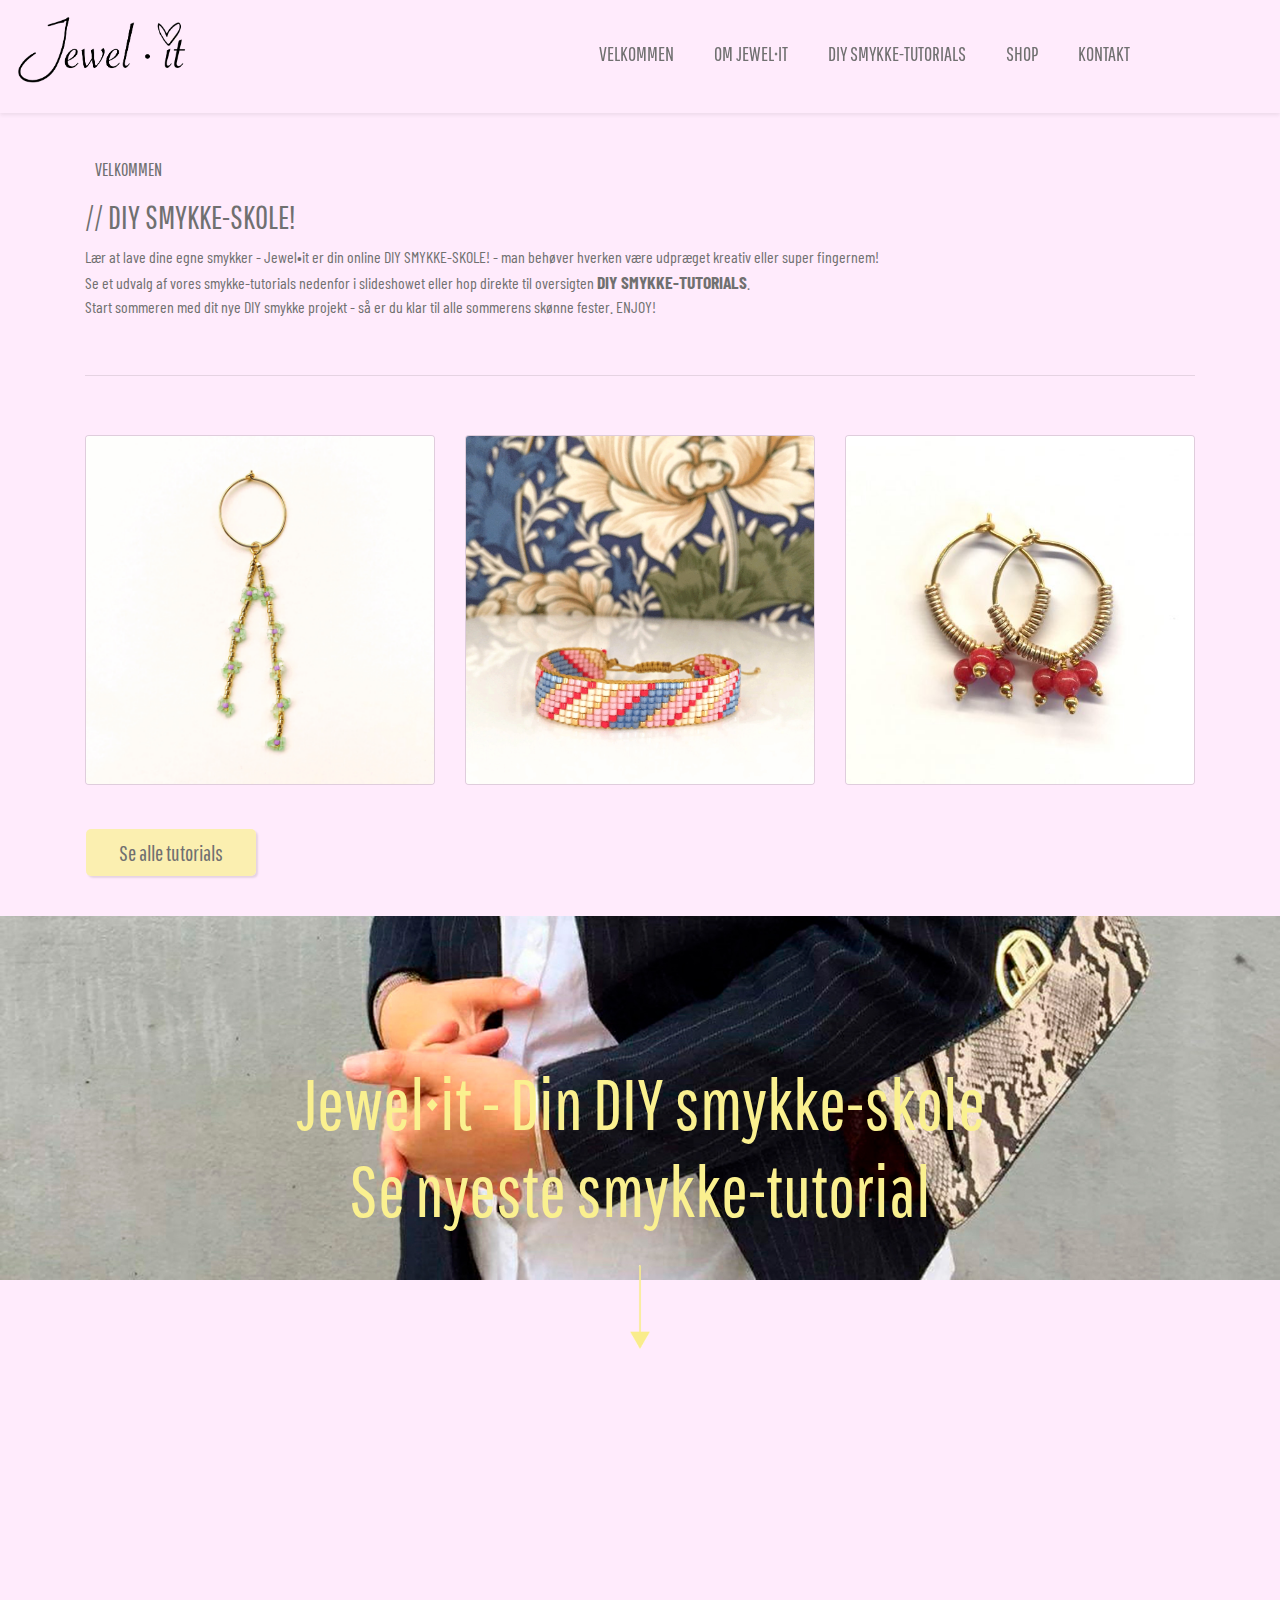
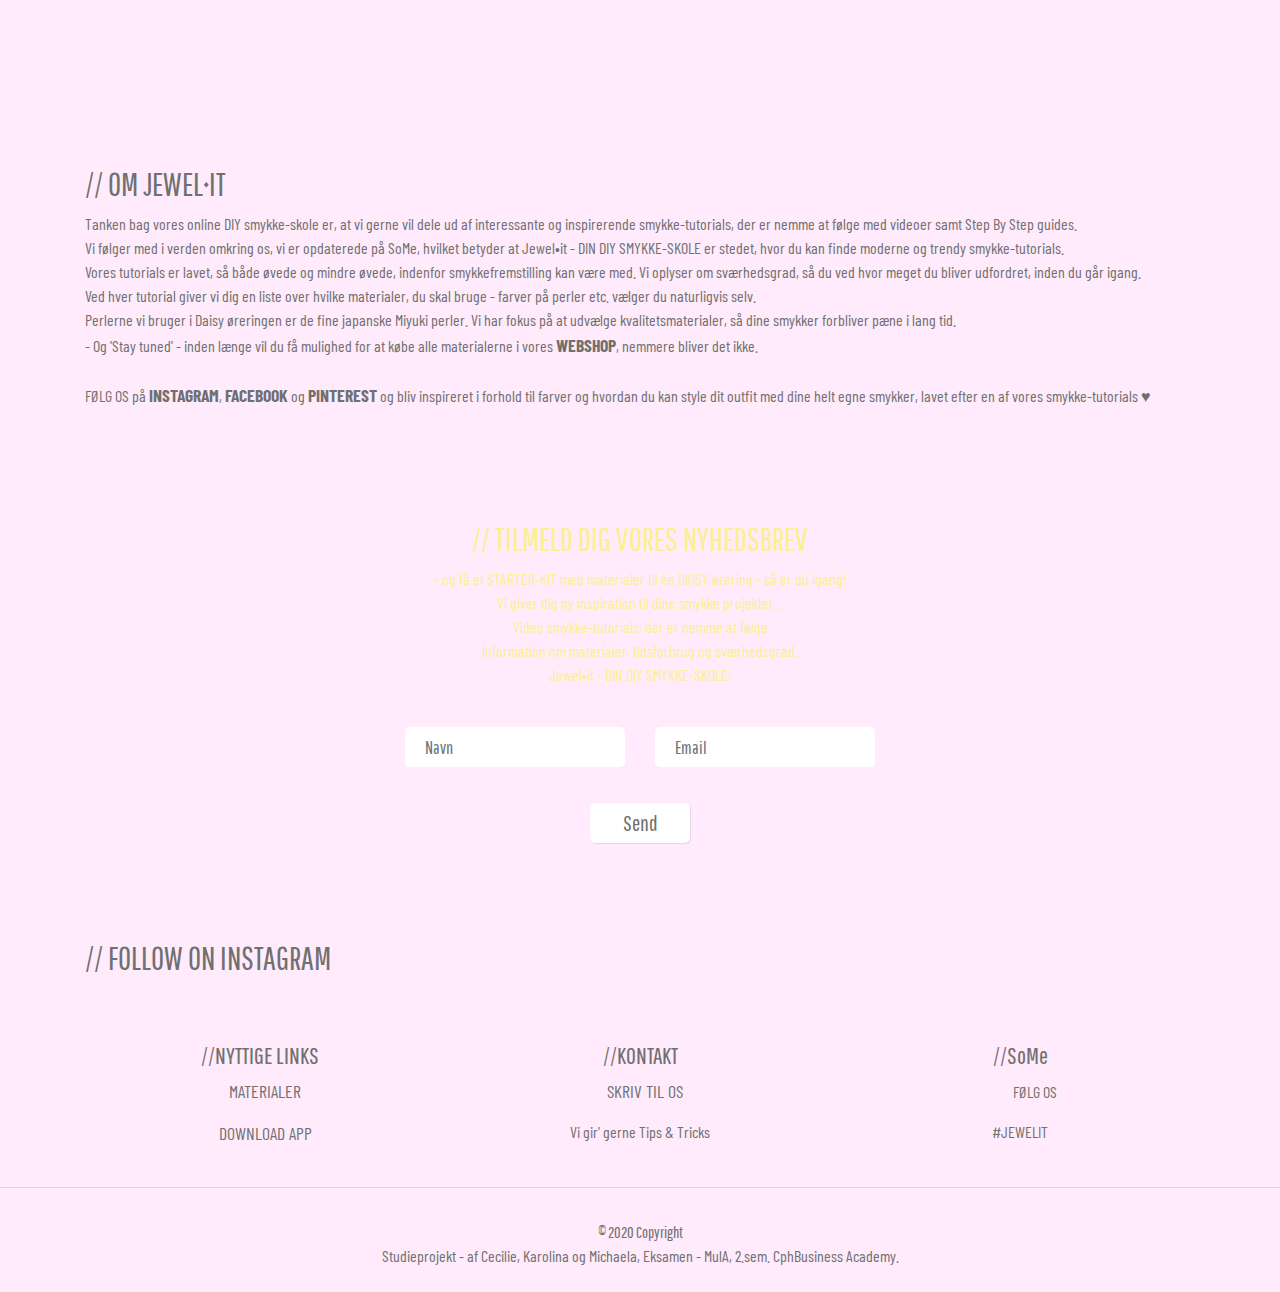
==== commit 9cd83e35: "opdaterede html filer samt upload af sitemap.xlm" ====
--- a/index.html
+++ b/index.html
@@ -1,38 +1,47 @@
 <!DOCTYPE html>
-<html lang="en" dir="ltr">
+<html lang="da" dir="ltr">
 
 <head>
+    <!-- Global site tag (gtag.js) - Google Analytics -->
+<script async src="https://www.googletagmanager.com/gtag/js?id=UA-167590729-1"></script>
+<script>
+  window.dataLayer = window.dataLayer || [];
+  function gtag(){dataLayer.push(arguments);}
+  gtag('js', new Date());
+
+  gtag('config', 'UA-167590729-1');
+</script>
   <meta charset="utf-8">
-  <meta name="description" content="Jewel-it er din online smykkeskole med let forståelige smykketutorials. Lær hvordan du laver de fineste Daisy perle øreringe. Video og step-by-step guide">
+  <meta name="description" content="Jewel•it er din DIY smykke-skole med let forståelige smykke-tutorials. Lær hvordan du laver de fineste Daisy perleøreringe eller andre smukke perlesmykker.">
   <meta name="viewport" content="width=device-width, initial-scale=1.0">
   <!-- Nedenståede meta property tags har betydning for hvordan siden bliver vist ved deling på SoMe  -->
-  <meta property="og:title" content="♥ Jewel•it - Din Online Smykkeskole" />
-  <meta property="og:description" content="Video Smykketutorials (Inkl. Nem Step By Step Guide)" />
-  <meta property="og:image" content="img/shared-img-index.png" />
-  <meta property="og:url" content="https://muscharling.dk/jewelit/" />
-  <!--konverterer siden fra HTTP til HTTPS hvilket er med til at SEO optimere-->
-  <meta http-equiv=”Refresh” content=”0;URL=https://www.muscharling.dk/jewelit>
+  <meta property="og:title" content="♥ Jewel•it - DIY Online Smykke-skole" />
+  <meta property="og:type" content="website" />
+  <meta property="og:description" content="Video Smykke-tutorials (Inkl. Nemme Step By Step Guides)" />
+  <meta property="og:image" content="img/shared-img-index.png"/>
+  <meta property="og:url" content="http://muscharling.dk/jewelit/index.html" />
+  <meta property="og:sitename" content="muscharling.dk/jewelit/index.html" />
   <link rel="icon" href="img/favicon.png">
   <link rel="stylesheet" href="https://stackpath.bootstrapcdn.com/bootstrap/4.4.1/css/bootstrap.min.css" integrity="sha384-Vkoo8x4CGsO3+Hhxv8T/Q5PaXtkKtu6ug5TOeNV6gBiFeWPGFN9MuhOf23Q9Ifjh" crossorigin="anonymous">
   <link rel="stylesheet" href="https://use.fontawesome.com/releases/v5.7.0/css/all.css" integrity="sha384-lZN37f5QGtY3VHgisS14W3ExzMWZxybE1SJSEsQp9S+oqd12jhcu+A56Ebc1zFSJ" crossorigin="anonymous">
   <link rel="stylesheet" href="css/style.css">
-  <title> ♥ Jewel•it - Din Online Smykkeskole Med Inspirerende Video Smykketutorials (Inkl. Step By Step Guide)</title>
+  <title>DIY Smykke-skole Med Inspirerende (Video) Smykke-tutorials </title>
 </head>
 
 <body>
 
 
-  <!--- Nav-bar --->
+  <!-- Nav-bar -->
   <nav class="navbar shadow-sm fixed-top navbar-light bg-light navbar-expand-lg pb-3 pt-2">
     <div class="container-fluid">
       <a href="index.html" class="navbar-brand">
-        <img class="img-fluid" src="img/logo-jewelit.png" width="170">
+        <img class="img-fluid" src="img/Jewel•it.png" width="170" alt="Jewel•it logo til vores DIY side">
       </a>
       <button class="navbar-toggler" type="button" data-toggle="collapse" data-target="#myTogglerNav" aria-controls="myTogglerNav" aria-expanded="false" aria-label="Toggle navigation">
         <span class="navbar-toggler-icon"></span>
       </button>
       <div class="collapse navbar-collapse" id="myTogglerNav">
-        <div class="nav navbar-nav ml-auto mb-3">
+        <ul class="nav navbar-nav ml-auto mb-3">
           <li class="nav-item pr-4">
             <a class="nav-link" href="index.html">VELKOMMEN</a>
           </li>
@@ -40,7 +49,7 @@
             <a class="nav-link" href="#om">OM JEWEL•IT</a>
           </li>
           <li class="nav-item pr-4">
-            <a class="nav-link" href="smykketutorials.html">SMYKKETUTORIALS</a>
+            <a class="nav-link" href="smykketutorials.html"> DIY SMYKKE-TUTORIALS</a>
           </li>
           <li class="nav-item pr-4">
             <a class="nav-link" href="shop.html">SHOP</a>
@@ -49,15 +58,15 @@
             <a class="nav-link" href="kontakt.html">KONTAKT</a>
           </li>
           <li class="nav-item pr-2">
-            <a class="nav-link" href="https://www.facebook.com/Jewelit-100183515049099/"><i class="fab fa-facebook-f"></i></a>
+            <a class="nav-link" href="https://www.facebook.com/Jewelit-100183515049099/"><i class="fab fa-facebook-f"id="fab"></i></a>
           </li>
           <li class="nav-item pr-2">
-            <a class="nav-link" href="https://www.instagram.com/jewel_it.diy/" target="_blank"><i class="fab fa-instagram"></i></a>
+            <a class="nav-link" href="https://www.instagram.com/jewel_it.diy/" target="_blank"><i class="fab fa-instagram"id="fab"></i></a>
           </li>
           <li class="nav-item pr-2">
-            <a class="nav-link" href="https://www.pinterest.dk/cecilie2108/" target="_blank"><i class="fab fa-pinterest"></i></a>
-          </li>
-        </div><!-- navbar -->
+            <a class="nav-link" href="https://www.pinterest.dk/cecilie2108/" target="_blank"><i class="fab fa-pinterest"id="fab"></i></a>
+          </li>
+        </ul><!-- navbar -->
       </div><!-- collapse -->
     </div><!-- container -->
   </nav><!-- nav -->
@@ -69,9 +78,8 @@
         <li class="breadcrumb-item active" aria-current="page"> <i class="fas fa-heart"></i>VELKOMMEN</li>
       </ol>
     </nav>
-    <h1 style="color:#707070; font-size:2rem;"> // DIN ONLINE SMYKKESKOLE!</h1>
-    <p>Lær at lave dine egne smykker - Jewel•it er DIN ONLINE SMYKKESKOLE! - man behøver hverken være udpræget kreativ eller super fingernem!<br> Vi har lavet en række smykketutorials, med forskellige sværhedsgrader, for den øvede såvel som mindre
-      øvede.<br> Vores smykketutorials er lavet, så de er nemme at forstå med både video samt Step By Step guide med uddybende beskrivelser - det skal være sjovt at lave smykker!</p>
+    <h1 style="color:#707070; font-size:2rem;"> // DIY SMYKKE-SKOLE!</h1>
+    <p>Lær at lave dine egne smykker - Jewel•it er din online DIY SMYKKE-SKOLE! - man behøver hverken være udpræget kreativ eller super fingernem!<br>Se et udvalg af vores smykke-tutorials nedenfor i slideshowet eller hop direkte til oversigten <a class="font-weight-bold" href="smykketutorials.html">DIY SMYKKE-TUTORIALS</a>.<br>Start sommeren med dit nye DIY smykke projekt - så er du klar til alle sommerens skønne fester. ENJOY!</p>
   </div>
 
   <!--slideshow-->
@@ -98,7 +106,7 @@
           <div class="row">
             <div class="col-md-4">
               <div class="card bg-dark text-center">
-                <img class="card-img" src="img/daisy5.png" alt="Billede af Daisy ørering">
+                <img class="card-img" src="img/daisy5.png" alt="Billede af DIY Daisy ørering">
                 <div class="card-img-overlay">
                   <a href="daisy.html" class="btn btn-link"><span class="buttonText">Daisy ørering</span></a>
                 </div>
@@ -107,7 +115,7 @@
 
             <div class="col-md-4 clearfix d-none d-md-block">
               <div class="card bg-dark text-center">
-                <img class="card-img" src="img/freya.png" alt="Billede af Freya armbånd">
+                <img class="card-img" src="img/freya.png" alt="Billede af DIY Freya armbånd">
                 <div class="card-img-overlay">
                   <a class="btn btn-link"><span class="buttonText">Freya armbånd</span></a>
                 </div>
@@ -116,7 +124,7 @@
 
             <div class="col-md-4 clearfix d-none d-md-block">
               <div class="card bg-dark text-center">
-                <img class="card-img" src="img/img3-1.jpg" alt="Billede af Evie ørering">
+                <img class="card-img" src="img/img3-1.jpg" alt="Billede afDIY Evie ørering">
                 <div class="card-img-overlay">
                   <a class="btn btn-link"><span class="buttonText">Evie ørering</span></a>
                 </div>
@@ -133,7 +141,7 @@
           <div class="row">
             <div class="col-md-4">
               <div class="card bg-dark text-center">
-                <img class="card-img" src="img/img4-1.jpg" alt="Billede af Evie ørering">
+                <img class="card-img" src="img/img4-1.jpg" alt="Billede af DIY Evie ørering">
                 <div class="card-img-overlay">
                   <a class="btn btn-link"><span class="buttonText">Evie ørering</span></a>
                 </div>
@@ -151,7 +159,7 @@
 
             <div class="col-md-4 clearfix d-none d-md-block">
               <div class="card bg-dark text-center">
-                <img class="card-img" src="img/img5-1.jpg" alt="Billede af Mia armbånd">
+                <img class="card-img" src="img/img5-1.jpg" alt="Billede af  DIY Mia armbånd">
                 <div class="card-img-overlay">
                   <a class="btn btn-link"><span class="buttonText">Mia armbånd</span></a>
                 </div>
@@ -168,7 +176,7 @@
           <div class="row">
             <div class="col-md-4">
               <div class="card bg-dark text-center">
-                <img class="card-img" src="img/img7-1.jpg" alt="Billede af Gilly armbånd">
+                <img class="card-img" src="img/img7-1.jpg" alt="Billede af DIY Gilly armbånd">
                 <div class="card-img-overlay">
                   <a class="btn btn-link"><span class="buttonText">Gilly armbånd</span></a>
                 </div>
@@ -177,7 +185,7 @@
 
             <div class="col-md-4 clearfix d-none d-md-block">
               <div class="card bg-dark text-center">
-                <img class="card-img" src="img/img8-1.jpg" alt="Billede af Jade ørering">
+                <img class="card-img" src="img/img8-1.jpg" alt="Billede af DIY Jade ørering">
                 <div class="card-img-overlay">
                   <a class="btn btn-link"><span class="buttonText">Jade ørering</span></a>
                 </div>
@@ -186,7 +194,7 @@
 
             <div class="col-md-4 clearfix d-none d-md-block">
               <div class="card bg-dark text-center">
-                <img class="card-img" src="img/img9-1.jpg" alt="Billede af Vega ørering">
+                <img class="card-img" src="img/img9-1.jpg" alt="Billede af  DIY Vega ørering">
                 <div class="card-img-overlay">
                   <a class="btn btn-link"><span class="buttonText">Vega ørering</span></a>
                 </div>
@@ -220,10 +228,10 @@
           <br>
           <br>
 
-          <h2 class="display-3" style="color: #faf08f;">Jewel•it - Din online smykkeskole<br> Se nyeste smykketutorial</h2>
-
-          <br>
-          <img class="img-fluid mx-auto d-block" src="img/pil.png" width="20" alt="pil til nyeste smykketutorial" />
+          <h2 class="display-3" style="color: #faf08f;">Jewel•it - Din DIY smykke-skole<br> Se nyeste smykke-tutorial</h2>
+
+          <br>
+          <img class="img-fluid mx-auto d-block" src="img/pil.png" width="20" alt="pil til nyeste smykke-tutorial" />
         </div>
       </div>
     </section>
@@ -234,16 +242,16 @@
     <div class="container" style="max-width: 1000px;">
       <div class="row">
         <div class="col-md-6">
-          <img class="img-fluid mx-auto d-block" src="img/daisy5.png" width="320" alt="Daisy Ørering">
+          <img class="img-fluid mx-auto d-block" src="img/daisy5.png" width="320" alt="DIY Daisy Ørering">
         </div>
         <div class="col-sm-6 text-center mx-auto pb-5 pt-2">
-          <h2 class="header mt-5 ">// LÆR AT LAVE DAISY-ØRERINGE</h2>
+          <h2 class="header mt-5 ">// LÆR AT LAVE DAISY ØRERINGE</h2>
           <p style="color: #faf08f;">Komplet liste over hvilke materialer du skal bruge <br>
-            Inspirerende og overskuelige smykketutorials<br>
+            Inspirerende og overskuelige smykke-tutorials<br>
             Video + uddybende beskrivelser<br>
-            Jewel•it - DIN ONLINE SMYKKESKOLE!
+            <strong>Jewel•it - DIN DIY SMYKKE-SKOLE!</strong>
           </p>
-          <a class="button2 mb-5" href="daisy.html">Se mere</a>
+          <a class="button2 mb-5" href="daisy.html">Se Video</a>
         </div>
       </div>
     </div>
@@ -253,13 +261,13 @@
   <div class="container pt-5 pb-5">
     <a id="om"></a>
     <h2 style="color:#707070;"> // OM JEWEL•IT</h2>
-    <p>Tanken bag Jewel•it er, at vi gerne vil dele ud af interessante og inspirerende smykketutorials, der er nemme at følge med videoer samt Step By Step guides. <br>Vi følger med i verden omkring os, vi er opdaterede på SoMe, hvilket betyder at
-      Jewel•it - DIN ONLINE SMYKKESKOLE er stedet, hvor du kan finde moderne og trendy smykketutorials. <br> Vores smykketutorials er lavet, så både øvede og mindre øvede, indenfor smykkefremstilling kan være med. Vi oplyser om sværhedsgrad, så du
-      ved hvor meget du bliver udfordret, inden du går igang <br> Ved hver tutorial giver vi dig en liste over hvilke materialer, du skal bruge - farver på perler etc. vælger du naturligvis selv. <br>- Og
+    <p>Tanken bag vores online DIY smykke-skole er, at vi gerne vil dele ud af interessante og inspirerende smykke-tutorials, der er nemme at følge med videoer samt Step By Step guides. <br>Vi følger med i verden omkring os, vi er opdaterede på SoMe, hvilket betyder at
+      Jewel•it - DIN DIY SMYKKE-SKOLE er stedet, hvor du kan finde moderne og trendy smykke-tutorials. <br> Vores tutorials er lavet, så både øvede og mindre øvede, indenfor smykkefremstilling kan være med. Vi oplyser om sværhedsgrad, så du
+      ved hvor meget du bliver udfordret, inden du går igang. <br> Ved hver tutorial giver vi dig en liste over hvilke materialer, du skal bruge - farver på perler etc. vælger du naturligvis selv. <br>Perlerne vi bruger i Daisy øreringen er de fine japanske Miyuki perler. Vi har fokus på at udvælge kvalitetsmaterialer, så dine smykker forbliver pæne i lang tid.<br>- Og
       'Stay tuned' - inden længe vil du få mulighed for at købe alle materialerne i vores <a class="font-weight-bold" href="shop.html">WEBSHOP</a>, nemmere bliver det ikke.<br> <br> FØLG OS på <a class="font-weight-bold"
         href="https://www.instagram.com/jewel_it.diy/" target="_blank">INSTAGRAM</a>, <a class="font-weight-bold" href="https://www.facebook.com/Jewelit-100183515049099/" target="_blank">FACEBOOK</a> og <a class="font-weight-bold"
         href="https://www.pinterest.dk/cecilie2108/" target="_blank">PINTEREST</a> og bliv inspireret i forhold til
-      farver og hvordan du kan styler dit outfit med dine helt egne smykker lavet efter smykketutorials fra Jewel•it ♥</p>
+      farver og hvordan du kan style dit outfit med dine helt egne smykker, lavet efter en af vores smykke-tutorials ♥</p>
   </div>
 
   <!--sign up nyhedsbrev-->
@@ -271,11 +279,11 @@
         <div class="text-center mt-5">
           <h2>// TILMELD DIG VORES NYHEDSBREV</h2>
           <p style="color: #faf08f;"> - og få et STARTER-KIT med materialer til én DAISY ørering - så er du igang!<br>
-            Jewel•it giver dig ny inspiration til dine smykke projekter. . <br> Video smykketutorials, der er nemme at følge<br> Information om materialer, tidsforbrug og sværhedsgrad.<br>
-            Jewel•it - DIN ONLINE SMYKKESKOLE!<br>
+            Vi giver dig ny inspiration til dine smykke projekter. . <br> Video smykke-tutorials, der er nemme at følge<br> Information om materialer, tidsforbrug og sværhedsgrad.<br>
+            Jewel•it - DIN DIY SMYKKE-SKOLE!<br>
             <i class="fas fa-heart"></i> </p>
           <div class="container text-center">
-            <form action="/thanks-signup.html" class="needs-validation" novalidate>
+            <form action="thanks-signup.html" class="needs-validation" novalidate>
               <div class="container" style="max-width:500px;">
                 <div class="row">
                   <div class="col-lg text-center">
@@ -319,7 +327,7 @@
     <div class="row">
       <div class="col-sm">
         <h4>//NYTTIGE LINKS</h4>
-        <p><a href="#"><i class="fas fa-cut"></i> MATERIALER </a></p>
+        <p><a href="shop.html"><i class="fas fa-cut"></i> MATERIALER </a></p>
         <p><a href="#"><i class="fas fa-mobile-alt"></i> DOWNLOAD APP </a></p>
       </div>
       <div class="col-sm">
@@ -342,7 +350,6 @@
   <footer>
     <div class="footer-copyright text-center py-2">© 2020 Copyright
       <p>Studieprojekt - af Cecilie, Karolina og Michaela, Eksamen - MulA, 2.sem. CphBusiness Academy. </p>
-    </div>
     </div>
   </footer>
 
